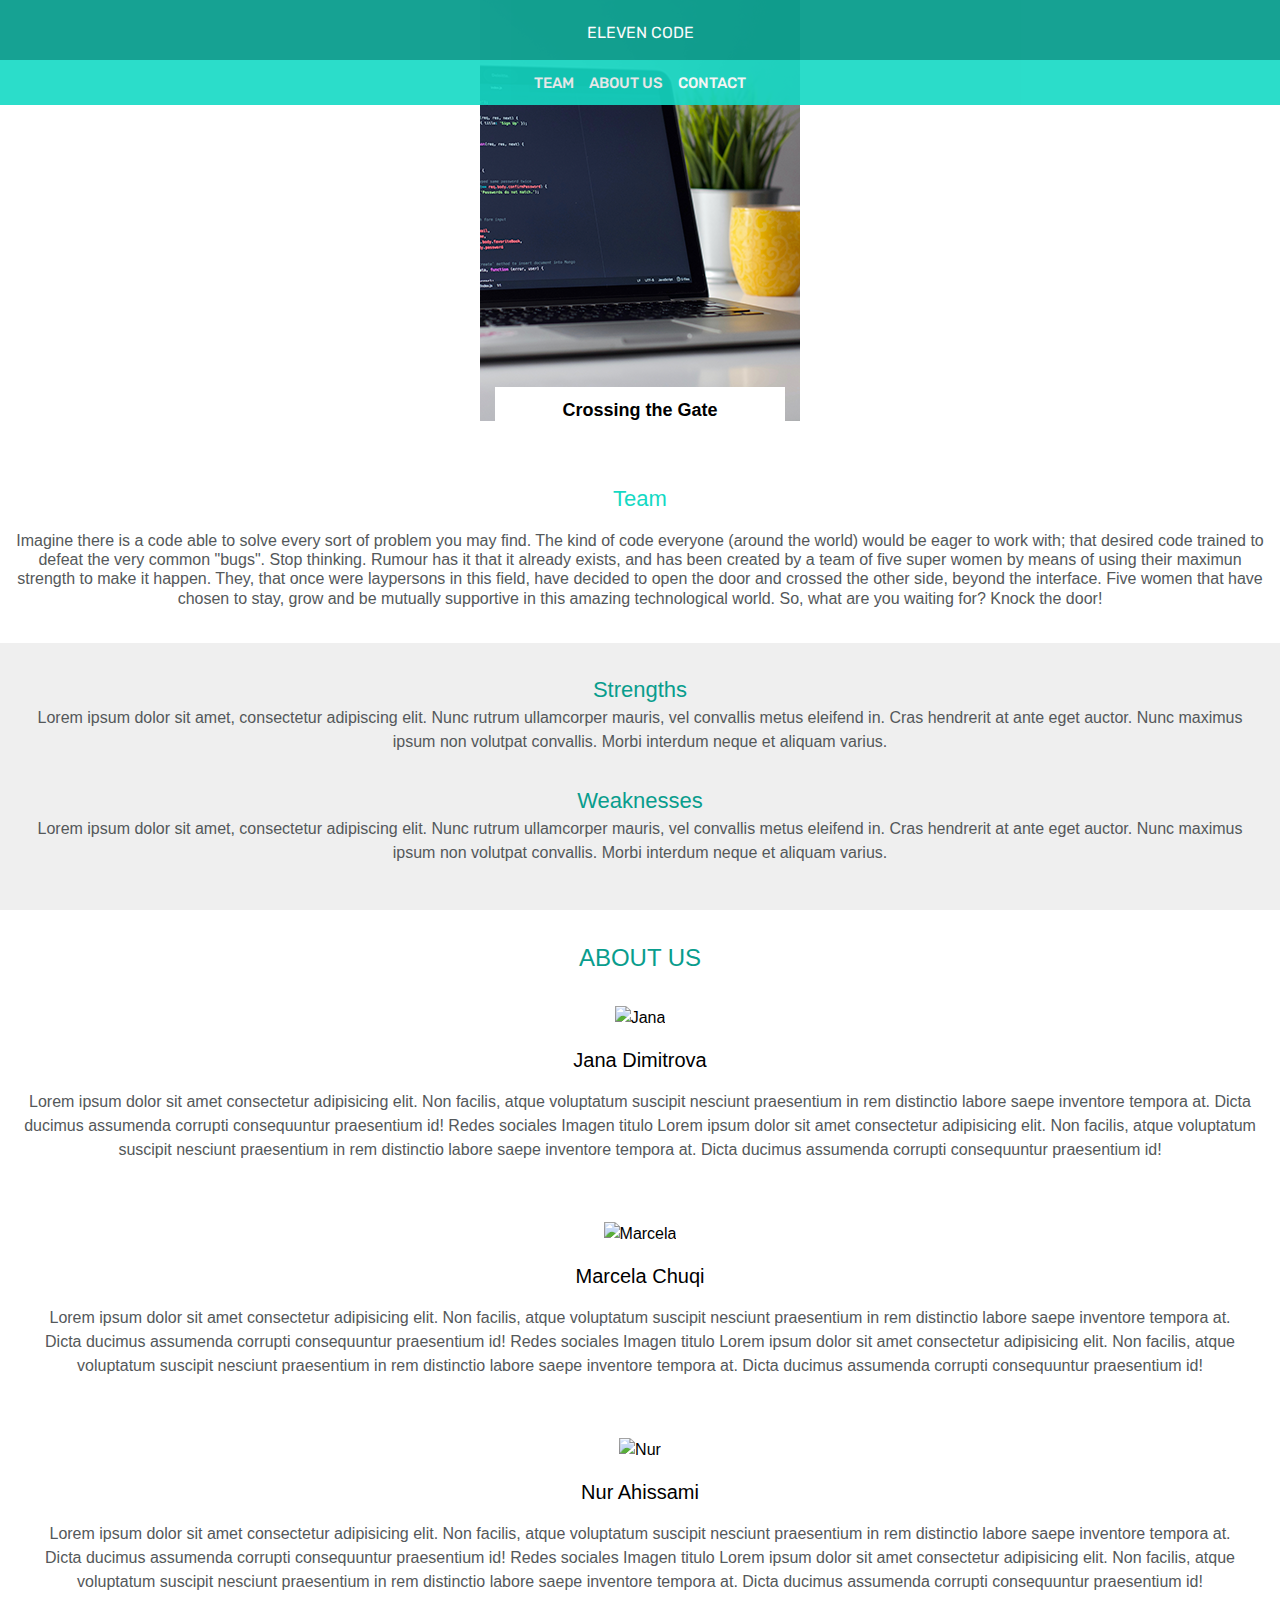
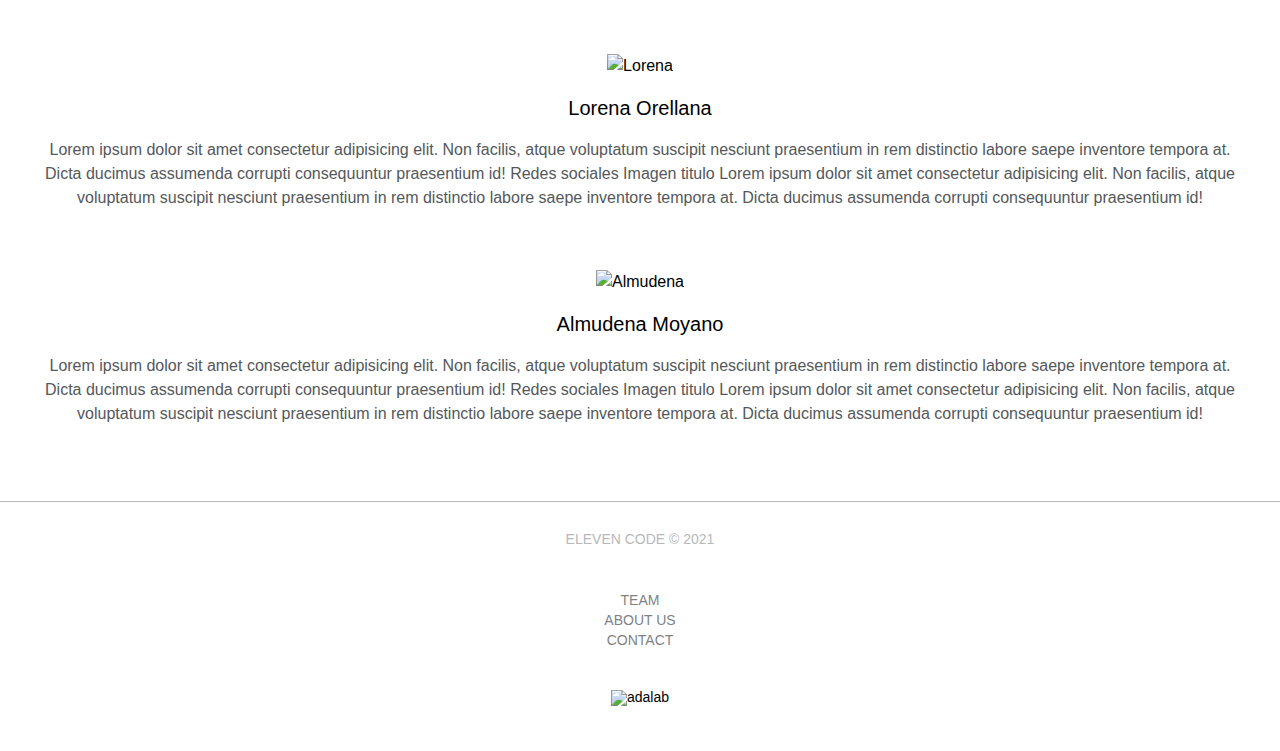
==== index.html @ 966c60de "Changes" ====
<!DOCTYPE html>
<html lang="en">

<head>
    <meta charset="UTF-8" />
    <meta http-equiv="X-UA-Compatible" content="IE=edge" />
    <meta name="viewport" content="width=device-width, initial-scale=1.0" />
    <link rel="stylesheet" href="https://cdnjs.cloudflare.com/ajax/libs/font-awesome/5.15.3/css/all.min.css"
        integrity="sha512-iBBXm8fW90+nuLcSKlbmrPcLa0OT92xO1BIsZ+ywDWZCvqsWgccV3gFoRBv0z+8dLJgyAHIhR35VZc2oM/gI1w=="
        crossorigin="anonymous" />
    <link rel="stylesheet" href="./css/main.css" />
    <link rel="stylesheet" href="./css/reset.css" />
    <link rel="preconnect" href="https://fonts.gstatic.com" />
    <link
        href="https://fonts.googleapis.com/css2?family=Open+Sans:ital,wght@0,400;0,600;1,400;1,600&family=Rubik:ital,wght@0,400;0,600;0,700;1,400;1,700&display=swap"
        rel="stylesheet" />
    <title>Eleven Code</title>
</head>

<body>
    <header>
        <!-- Marcela -->
        <section class="header_all" id=header_all2>
            <div class="header_base">
                <h1 class="team_name">Eleven Code</h1>
            </div>
            <nav class="menu_bar">
                <ul class="menu_list">
                    <li class="equipo">
                        <a class="menu-link" href="#equipo">Team</a>
                    </li>
                    <li class="quienes_somos">
                        <a class="menu-link" href="#quienes-somos">About us</a>
                    </li>
                    <li class="contactos">
                        <a class="menu-link" href="./contact.html">Contact</a>
                    </li>
                </ul>
            </nav>
        </section>
    </header>

    <main>
        <!-- Jana -->
        <div class="image">
            <img class="hero" src="./images/imagen-cabecera-movil.png" />
            <div class="motto-rectangle">
                <div class="motto">
                    <p>Crossing the Gate</p>
                </div>
            </div>
        </div>
        <!-- Lorena -->
        <section class="section1">
            <div id="equipo" class="anchor"></div>
            <div class="team-container" id="equipo">
                <h2 class="team-title">Team</h2>
                <p class="team-description">
                    Imagine there is a code able to solve every sort of problem you
                    may find. The kind of code everyone (around the world) would be
                    eager to work with; that desired code trained to defeat the very
                    common "bugs". Stop thinking. Rumour has it that it already
                    exists, and has been created by a team of five super women by
                    means of using their maximun strength to make it happen. They,
                    that once were laypersons in this field, have decided to open the
                    door and crossed the other side, beyond the interface. Five women
                    that have chosen to stay, grow and be mutually supportive in this
                    amazing technological world. So, what are you waiting for? Knock
                    the door!
                </p>
            </div>
        </section>
        <section class="section2">
            <div class="strengths-container">
                <h2 class="strengths">Strengths</h2>
                <p class="strengths-description">
                    Lorem ipsum dolor sit amet, consectetur adipiscing elit. Nunc
                    rutrum ullamcorper mauris, vel convallis metus eleifend in. Cras
                    hendrerit at ante eget auctor. Nunc maximus ipsum non volutpat
                    convallis. Morbi interdum neque et aliquam varius.
                </p>
            </div>
            <div class="weaknesses-container">
                <h2 class="weaknesses">Weaknesses</h2>
                <p class="weaknesses-description">
                    Lorem ipsum dolor sit amet, consectetur adipiscing elit. Nunc
                    rutrum ullamcorper mauris, vel convallis metus eleifend in. Cras
                    hendrerit at ante eget auctor. Nunc maximus ipsum non volutpat
                    convallis. Morbi interdum neque et aliquam varius.
                </p>
            </div>
        </section>
        <!--Almudena-->
        <section class="item-description">
            <div id="quienes-somos" class="anchor"></div>
            <h2 class="title-description">About us</h2>
            <section class="image-description">
                <span>
                    <img src="//via.placeholder.com/180" alt="Jana" />
                </span>
                <h3 class="name">Jana Dimitrova</h3>
                <p class="text-description">
                    Lorem ipsum dolor sit amet consectetur adipisicing elit. Non
                    facilis, atque voluptatum suscipit nesciunt praesentium in rem
                    distinctio labore saepe inventore tempora at. Dicta ducimus
                    assumenda corrupti consequuntur praesentium id! Redes sociales
                    Imagen titulo Lorem ipsum dolor sit amet consectetur adipisicing
                    elit. Non facilis, atque voluptatum suscipit nesciunt praesentium in
                    rem distinctio labore saepe inventore tempora at. Dicta ducimus
                    assumenda corrupti consequuntur praesentium id!
                </p>
                <div class="social-media">
                    <ul>
                        <li class="item-social">
                            <a class="link" target="_blank" href="Url-Twitter-Jana"><i class="fab fa-twitter"></i></a>
                        </li>
                        <li class="item-social">
                            <a class="link" target="_blank" href="Url-LinkedIn-Jana"><i
                                    class="fab fa-linkedin-in"></i></a>
                        </li>
                        <li class="item-social">
                            <a class="link" target="_blank" href="Url-GitHub-Jana"><i class="fab fa-github-alt"></i></a>
                        </li>
                        <li class="item-social">
                            <a class="link" target="_blank" href="mailto:Direccion-correo-Jana"><i
                                    class="fas fa-envelope"></i></a>
                        </li>
                    </ul>
                </div>
            </section>

            <section class="item-description">
                <span>
                    <img src="//via.placeholder.com/180" alt="Marcela" />
                </span>
                <h3 class="name">Marcela Chuqi</h3>
                <p class="text-description">
                    Lorem ipsum dolor sit amet consectetur adipisicing elit. Non
                    facilis, atque voluptatum suscipit nesciunt praesentium in rem
                    distinctio labore saepe inventore tempora at. Dicta ducimus
                    assumenda corrupti consequuntur praesentium id! Redes sociales
                    Imagen titulo Lorem ipsum dolor sit amet consectetur adipisicing
                    elit. Non facilis, atque voluptatum suscipit nesciunt praesentium in
                    rem distinctio labore saepe inventore tempora at. Dicta ducimus
                    assumenda corrupti consequuntur praesentium id!
                </p>
                <div class="social-media">
                    <ul>
                        <li class="item-social">
                            <a class="link" target="_blank" href="Url-Twitter-Marcela"><i
                                    class="fab fa-twitter"></i></a>
                        </li>
                        <li class="item-social">
                            <a class="link" target="_blank" href="Url-LinkedIn-Marcela"><i
                                    class="fab fa-linkedin-in"></i></a>
                        </li>
                        <li class="item-social">
                            <a class="link" target="_blank" href="Url-GitHub-Marcela"><i
                                    class="fab fa-github-alt"></i></a>
                        </li>
                        <li class="item-social">
                            <a class="link" target="_blank" href="mailto:Direccion-correo-Marcela"><i
                                    class="fas fa-envelope"></i></a>
                        </li>
                    </ul>
                </div>
            </section>

            <section class="item-description">
                <span>
                    <img src="//via.placeholder.com/180" alt="Nur" />
                </span>
                <h3 class="name">Nur Ahissami</h3>
                <p class="text-description">
                    Lorem ipsum dolor sit amet consectetur adipisicing elit. Non
                    facilis, atque voluptatum suscipit nesciunt praesentium in rem
                    distinctio labore saepe inventore tempora at. Dicta ducimus
                    assumenda corrupti consequuntur praesentium id! Redes sociales
                    Imagen titulo Lorem ipsum dolor sit amet consectetur adipisicing
                    elit. Non facilis, atque voluptatum suscipit nesciunt praesentium in
                    rem distinctio labore saepe inventore tempora at. Dicta ducimus
                    assumenda corrupti consequuntur praesentium id!
                </p>
                <div class="social-media">
                    <ul>
                        <li class="item-social">
                            <a class="link" target="_blank" href="Url-Twitter-Nur"><i class="fab fa-twitter"></i></a>
                        </li>
                        <li class="item-social">
                            <a class="link" target="_blank" href="Url-LinkedIn-Nur"><i
                                    class="fab fa-linkedin-in"></i></a>
                        </li>
                        <li class="item-social">
                            <a class="link" target="_blank" href="Url-GitHub-Nur"><i class="fab fa-github-alt"></i></a>
                        </li>
                        <li class="item-social">
                            <a class="link" target="_blank" href="mailto:Direccion-correo-Nur"><i
                                    class="fas fa-envelope"></i></a>
                        </li>
                    </ul>
                </div>
            </section>

            <section class="item-description">
                <span>
                    <img src="//via.placeholder.com/180" alt="Lorena" />
                </span>
                <h3 class="name">Lorena Orellana</h3>
                <p class="text-description">
                    Lorem ipsum dolor sit amet consectetur adipisicing elit. Non
                    facilis, atque voluptatum suscipit nesciunt praesentium in rem
                    distinctio labore saepe inventore tempora at. Dicta ducimus
                    assumenda corrupti consequuntur praesentium id! Redes sociales
                    Imagen titulo Lorem ipsum dolor sit amet consectetur adipisicing
                    elit. Non facilis, atque voluptatum suscipit nesciunt praesentium in
                    rem distinctio labore saepe inventore tempora at. Dicta ducimus
                    assumenda corrupti consequuntur praesentium id!
                </p>
                <div class="social-media">
                    <ul>
                        <li class="item-social">
                            <a class="link" target="_blank" href="Url-Twitter-Lorena"><i class="fab fa-twitter"></i></a>
                        </li>
                        <li class="item-social">
                            <a class="link" target="_blank" href="Url-LinkedIn-Lorena"><i
                                    class="fab fa-linkedin-in"></i></a>
                        </li>
                        <li class="item-social">
                            <a class="link" target="_blank" href="Url-GitHub-Lorena"><i
                                    class="fab fa-github-alt"></i></a>
                        </li>
                        <li class="item-social">
                            <a class="link" target="_blank" href="mailto:Direccion-correo-Lorena"><i
                                    class="fas fa-envelope"></i></a>
                        </li>
                    </ul>
                </div>
            </section>

            <section class="item-description">
                <span>
                    <img src="//via.placeholder.com/180" alt="Almudena" />
                </span>
                <h3 class="name">Almudena Moyano</h3>
                <p class="text-description">
                    Lorem ipsum dolor sit amet consectetur adipisicing elit. Non
                    facilis, atque voluptatum suscipit nesciunt praesentium in rem
                    distinctio labore saepe inventore tempora at. Dicta ducimus
                    assumenda corrupti consequuntur praesentium id! Redes sociales
                    Imagen titulo Lorem ipsum dolor sit amet consectetur adipisicing
                    elit. Non facilis, atque voluptatum suscipit nesciunt praesentium in
                    rem distinctio labore saepe inventore tempora at. Dicta ducimus
                    assumenda corrupti consequuntur praesentium id!
                </p>
                <div class="social-media">
                    <ul>
                        <li class="item-social">
                            <a class="link" target="_blank" href="Url-Twitter-Almudena"><i
                                    class="fab fa-twitter"></i></a>
                        </li>
                        <li class="item-social">
                            <a class="link" target="_blank" href="Url-LinkedIn-Almudena"><i
                                    class="fab fa-linkedin-in"></i></a>
                        </li>
                        <li class="item-social">
                            <a class="link" target="_blank" href="Url-GitHub-Almudena"><i
                                    class="fab fa-github-alt"></i></a>
                        </li>
                        <li class="item-social">
                            <a class="link" target="_blank" href="mailto:Direccion-correo-Almudena"><i
                                    class="fas fa-envelope"></i></a>
                        </li>
                    </ul>
                </div>
            </section>
        </section>
        </section>
        <!--Almudena-->
    </main>
    <footer class="footer">
        <!-- Nur -->
        <div class="name-footer">
            <small>ELEVEN CODE &copy; 2021</small>
        </div>
        <nav class="footer-menu">
            <ul>
                <li>
                    <a class="link-color" href="#equipo">Team</a>
                </li>
                <li>
                    <a class="link-color" href="#quienes-somos">About us</a>
                </li>
                <li><a class="link-color" href="./contact.html" target="_blank">Contact</a></li>
            </ul>
        </nav>
        <div class="image-logo">
            <img class="logo-size" src="./images/logo-adalab.png" alt="adalab" />
        </div>
    </footer>
</body>

</html>
---- css/main.css ----
:root {
  --FontRubik: Rubik;
  --FontOpenSans: "Roboto", sans-serif;
  --FontSize: 16px;
  --Gris: #54585a;
  --Grisclaro: #b8b8b9;
  --Verdeclaro: #14d9c4;
  --Verdeoscuro: #099d8d;
  --WhiteBackground: white;
}
/* css Footer */

.footer {
  height: 250px;
  display: flex;
  flex-direction: column;
  align-items: center;
  justify-content: center;
  border-top: solid #b8b8b9 1px;
  padding-top: 30px;
  padding-bottom: 45px;
  font-size: 14px;
  font-family: var(--FontOpenSans);
  margin-top: 45px;
  text-align: center;
}
.footer-menu {
  width: 114px;
  height: 60px;
  padding-top: 20px;
  text-align: center;
  line-height: 1.43em;
  color: var(--Gris);
  opacity: 0.75;
  text-transform: uppercase;
  margin-bottom: 30px;
  margin-top: 20px;
}
.link-color:link {
  color: var(--Gris);
  text-decoration: none;
}
.link-color:visited {
  color: var(--gris);
  text-decoration: none;
}
.link-color:hover {
  color: var(--Verdeclaro);
  text-decoration: none;
}
.link-color:active {
  color: var(--Verdeoscuro);
  text-decoration: none;
}
.image-logo {
  margin-top: 30px;
}
.logo-size {
  height: 45px;
  width: 115.9px;
}
.name-footer {
  width: 172px;
  height: 20px;
  color: #b8b8b9;
}
/* Hero image and Motto (Jana)*/
.image {
  position: relative; /*with respect to the viewport*/
  width: 320px;
  height: 421px;
  display: block;
  margin: auto;
}
.hero {
  position: absolute; /*with respect to image*/
  width: 320px;
  height: 421px;
}
.motto-rectangle {
  background-color: #ffffff;
  position: absolute; /*with respect to hero*/
  width: 290px;
  height: 80px;
  display: block;
  left: 15px;
  top: 387px;
}
.motto {
  font-family: var(--FontOpenSans);
  font-size: 18px;
  font-style: normal; /*opcional*/
  font-weight: 600; /*Semi-bold text*/
  letter-spacing: normal;
  color: black;
  text-align: center;
  position: absolute; /*with respect to motto-rectangle*/
  width: 260px;
  height: 50px;
  display: block;
  left: 15px;
  top: 14px;
}

/*HEADER */
.header_all {
  width: 100%;
  display: block;
  margin: auto;
  display: flex;
  flex-direction: column;
  justify-content: space-between;
  position: fixed;
  top: 0;
  left: 0;
  width: 100%;
  z-index: 999;
}

.header_base {
  height: 60px;
  padding: 25px;
  opacity: 0.95;
  background-color: #099d8d;
  font-family: Rubik;
  color: #ffffff;
  text-transform: uppercase;
  text-align: center;
  /* width: 160px;
  height: 30px;
  font-size: 16px; */
}

.menu_bar {
  height: 45px;
  display: flex;
  flex-direction: row;
  justify-content: center;
  align-items: center;
  align-content: center;
  list-style: none;
  /* width: 320px;
  height: 45px;  */
  /* margin: 60px 0 0; */
  /* padding: 8px 17px 7px 16px; */
  opacity: 0.9;
  background-color: #14d9c4;
}
.menu_list {
  font-size: 15px;
  font-weight: 500;
  display: flex;
  margin: 0px 20px 0px 20px;
  align-items: center;
  justify-content: space-between;
}
.equipo {
  text-transform: uppercase;
  /* height: 30px; */
  font-family: var(--FontRubik);
  font-stretch: normal;
  font-style: normal;
  line-height: 2;
  color: #ffffff;
}
.quienes_somos {
  text-transform: uppercase;
  /* height: 30px; */
  font-family: var(--FontRubik);
  font-stretch: normal;
  font-style: normal;
  line-height: 2;
  letter-spacing: normal;
  color: #ffffff;
  padding-right: 15px;
  padding-left: 15px;
}
.contactos {
  text-transform: uppercase;
  /* height: 30px; */
  font-family: Rubik;
  font-stretch: normal;
  font-style: normal;
  line-height: 2;
  letter-spacing: normal;
  color: #ffffff;
}
.menu-link:link {
  color: white;
  text-decoration: none;
}
.menu-link:visited {
  color: white;
  text-decoration: none;
}
.menu-link:hover {
  color: var(--Gris);
  text-decoration: none;
}
.menu-link:active {
  color: white;
  text-decoration: none;
}

/*seccion Lorena:equipo, fortalezas y debilidades*/
.section1 {
  position: relative;
}
.section2 {
  background-color: #efefef;
  display: flex;
  flex-direction: column;
  justify-content: space-between;
  align-content: center;
  align-items: center;
}

.team-container {
  font-family: var(--FontOpenSans);
  padding: 35px 15px;
  background-color: #ffffff;
  display: flex;
  flex-direction: column;
  justify-content: space-between;
  align-content: space-between;
  margin-top: 30px;
  line-height: 1.2;
}
.team-title {
  font-family: var(--FontOpenSans);
  font-weight: 500;
  height: 45px;
  text-align: center;
  font-size: 22px;
  color: var(--Verdeclaro);
}
.team-description {
  font-family: var(--FontOpenSans);
  font-size: 16px;
  text-align: center;
  color: var(--Gris);
}

.strengths-container {
  font-family: var(--FontOpenSans);
  padding: 30px 15px 0px;
  display: flex;
  flex-direction: column;
  justify-content: center;
  text-align: center;
  line-height: 1.5;
  color: var(--Gris);
  flex-grow: 1;
}
.strengths {
  font-family: var(--FontOpenSans);
  text-align: center;
  font-size: 22px;
  color: var(--Verdeoscuro);
}
.weaknesses-container {
  margin-top: 30px;
  margin-bottom: 45px;
  font-family: var(--FontOpenSans);
  text-align: center;
  display: flex;
  flex-direction: column;
  justify-content: center;
  line-height: 1.5;
  color: var(--Gris);
  flex-grow: 4;
  padding: 0px 15px 0px;
}
.weaknesses {
  font-family: var(--FontOpenSans);
  text-align: center;
  font-weight: 500;
  font-size: 22px;
  color: var(--Verdeoscuro);
}
.weaknesses-description {
  font-family: var(--FontOpenSans);
  font-size: 16px;
  text-align: center;
  color: var(--Gris);
}

.section1 .section2 {
  max-width: 320px;
}

/* text-align: center;
  color: var(--aqua);
} */

/*hasta aqui la seccion de lorena*/

.container-description {
  width: 100%;
  display: flex;
  flex-direction: column;
  justify-content: space-between;
  align-items: center;
  align-content: center;
}

.item-description {
  display: flex;
  flex-direction: column;
  justify-content: center;
  align-items: center;
  margin: 30px 15px 0px 15px;
  text-align: center;
  font-family: sans-serif; /*REVISAR*/
  font-size: 16px; /*REVISAR*/
  line-height: 1.5;
  position: relative;
}
.anchor {
  position: absolute;
  top: -150px;
}
.title-description {
  text-transform: uppercase;
  font-family: var(--FontTipe); /*REVISAR*/
  font-size: 24px;
  color: var(--Verdeoscuro);
  margin-bottom: 30px;
  font-weight: 500;
}

.name {
  font-family: sans-serif; /*REVISAR*/
  font-size: 20px;
  color: black;
  height: 45px;
  margin-top: 15px;
}

.text-description {
  font-family: sans-serif; /*REVISAR*/
  font-size: 16px; /*REVISAR*/
  color: var(--Gris);
}

.social-media {
  width: 100%;
  height: 30px;
  display: inline-block;
  display: flex;
  justify-content: center;
}

.item-social {
  color: var(--Verdeoscuro);
  float: left;
  margin: 10px;
  font-size: 16px; /*REVISAR*/
}
.link:link {
  color: var(--Verdeoscuro);
  text-decoration: none;
}
.link:visited {
  color: var(--Verdeoscuro);
  text-decoration: none;
}
.link:hover {
  color: var(--Gris);
  text-decoration: none;
}
.link:active {
  color: var(--Verdeclaro);
  text-decoration: none;
}
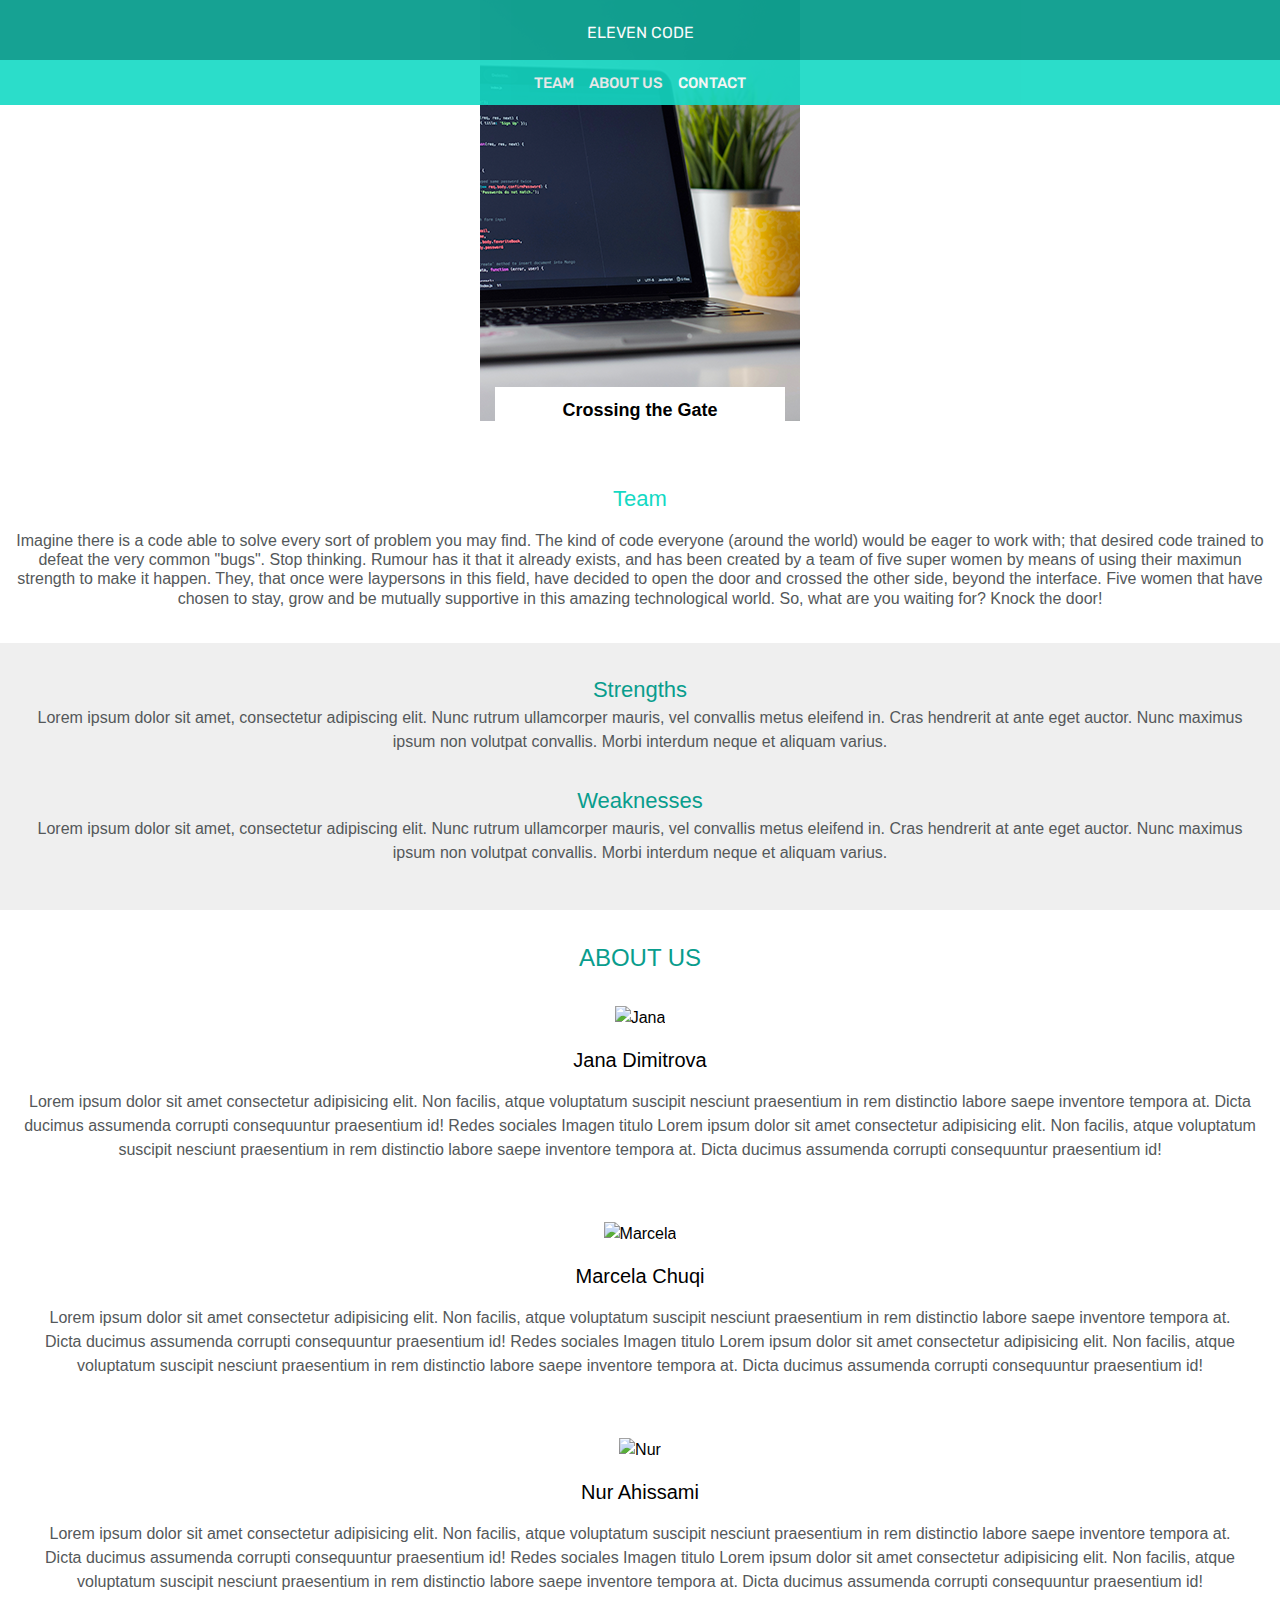
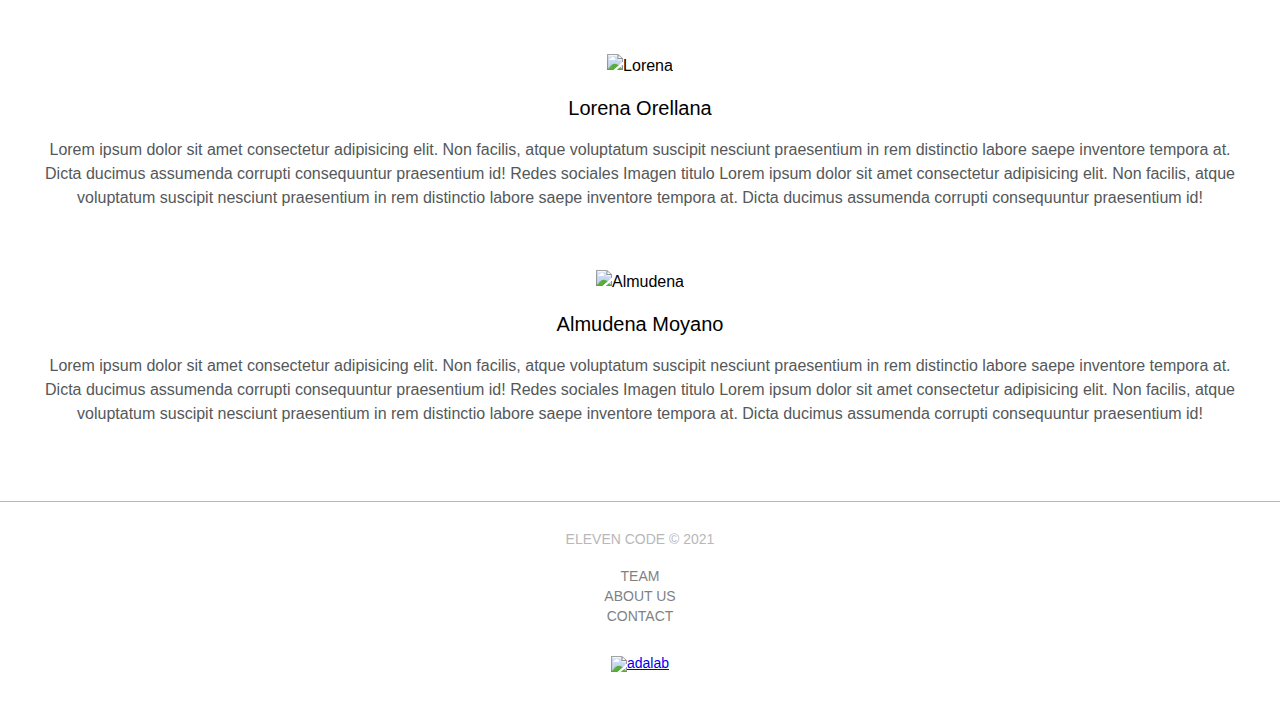
==== commit 38f01369: "Changes footer flex for grid" ====
--- a/index.html
+++ b/index.html
@@ -294,7 +294,7 @@
             </ul>
         </nav>
         <div class="image-logo">
-            <img class="logo-size" src="./images/logo-adalab.png" alt="adalab" />
+            <a href="./index.html"><img class="logo-size" src="./images/logo-adalab.png" alt="adalab" /></a>
         </div>
     </footer>
 </body>
--- a/css/main.css
+++ b/css/main.css
@@ -9,32 +9,29 @@
   --WhiteBackground: white;
 }
 /* css Footer */
-
+@media (min-width: 768px) {
+  .footer {
+  }
+}
 .footer {
-  height: 250px;
-  display: flex;
-  flex-direction: column;
-  align-items: center;
-  justify-content: center;
+  display: grid;
+  grid-template-columns: 1fr;
+  grid-template-rows: auto auto auto;
   border-top: solid #b8b8b9 1px;
   padding-top: 30px;
   padding-bottom: 45px;
   font-size: 14px;
   font-family: var(--FontOpenSans);
   margin-top: 45px;
-  text-align: center;
 }
 .footer-menu {
-  width: 114px;
-  height: 60px;
-  padding-top: 20px;
+  grid-column: span 1;
+  justify-self: center;
   text-align: center;
   line-height: 1.43em;
   color: var(--Gris);
   opacity: 0.75;
   text-transform: uppercase;
-  margin-bottom: 30px;
-  margin-top: 20px;
 }
 .link-color:link {
   color: var(--Gris);
@@ -53,16 +50,19 @@
   text-decoration: none;
 }
 .image-logo {
-  margin-top: 30px;
+  grid-column: span 1;
+  justify-self: center;
+  padding-top: 30px;
 }
 .logo-size {
   height: 45px;
   width: 115.9px;
 }
 .name-footer {
-  width: 172px;
-  height: 20px;
+  grid-column: span 1;
+  justify-self: center;
   color: #b8b8b9;
+  padding-bottom: 20px;
 }
 /* Hero image and Motto (Jana)*/
 .image {
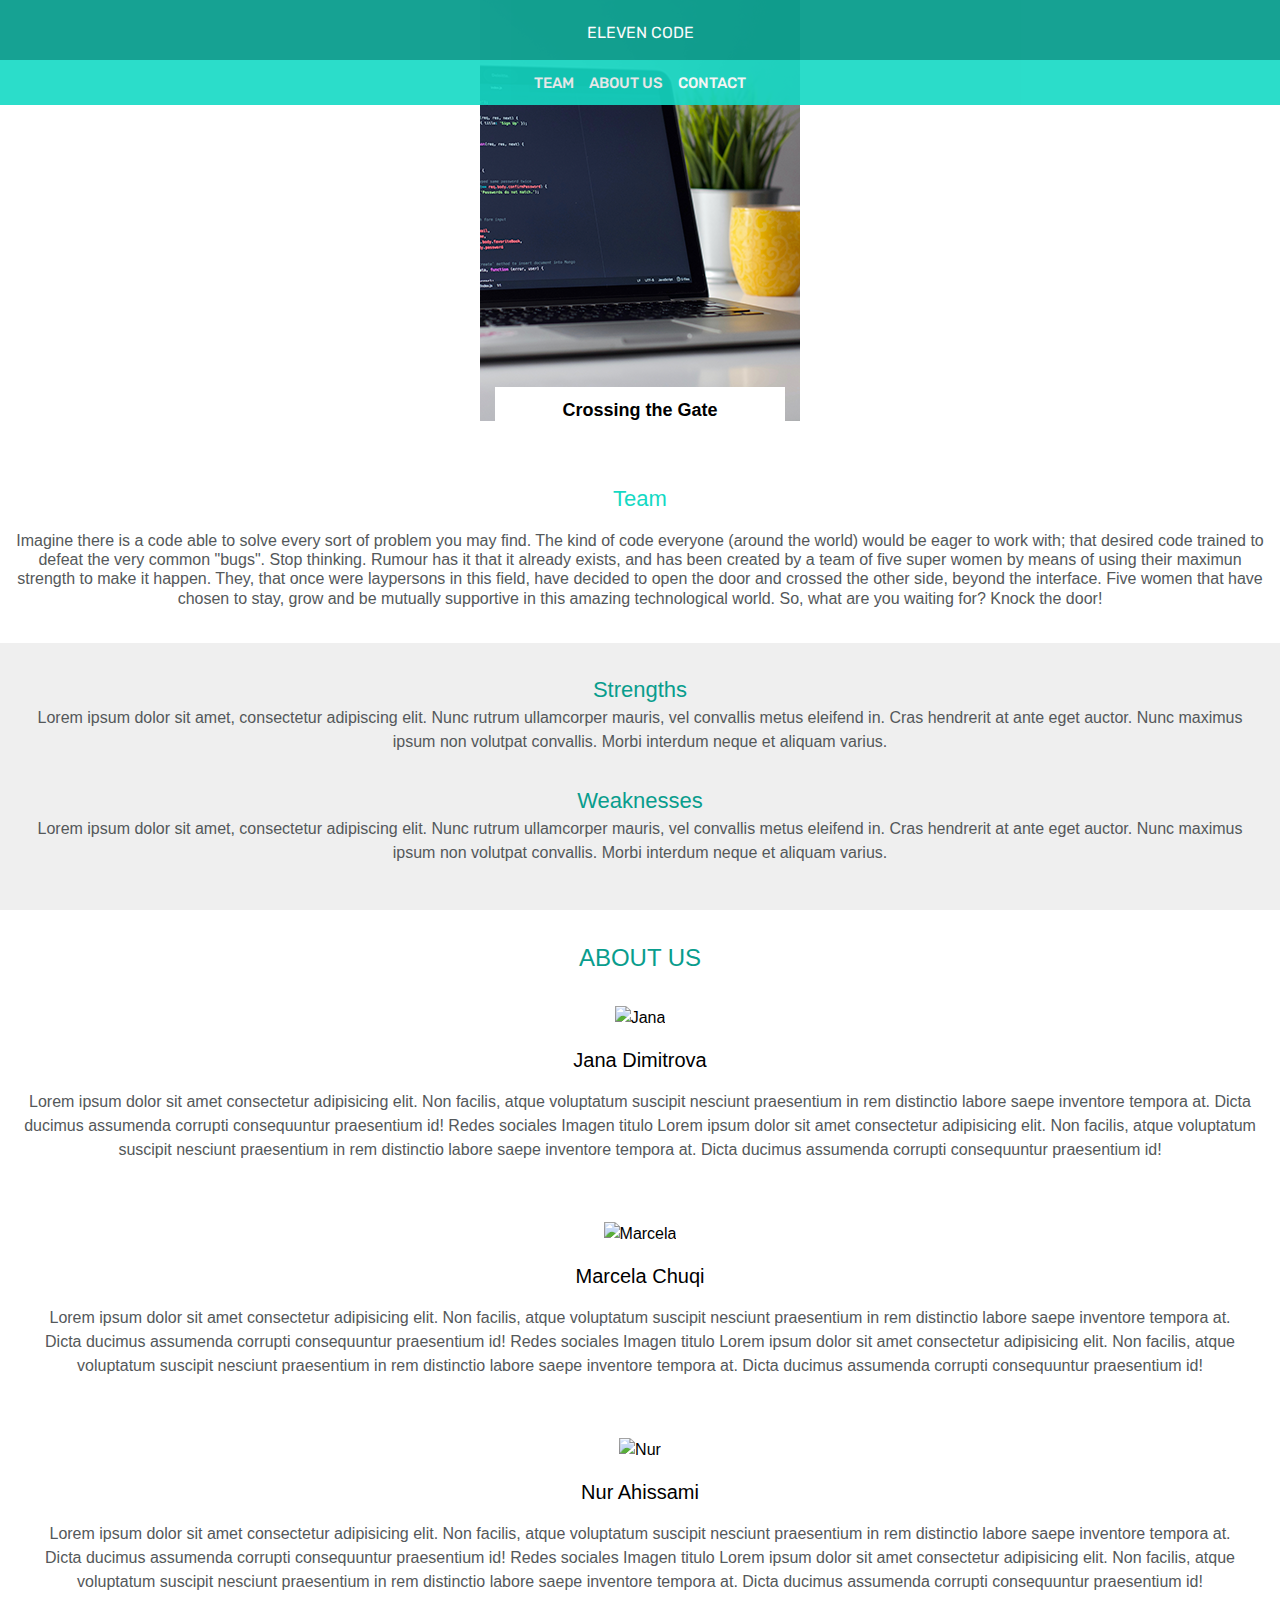
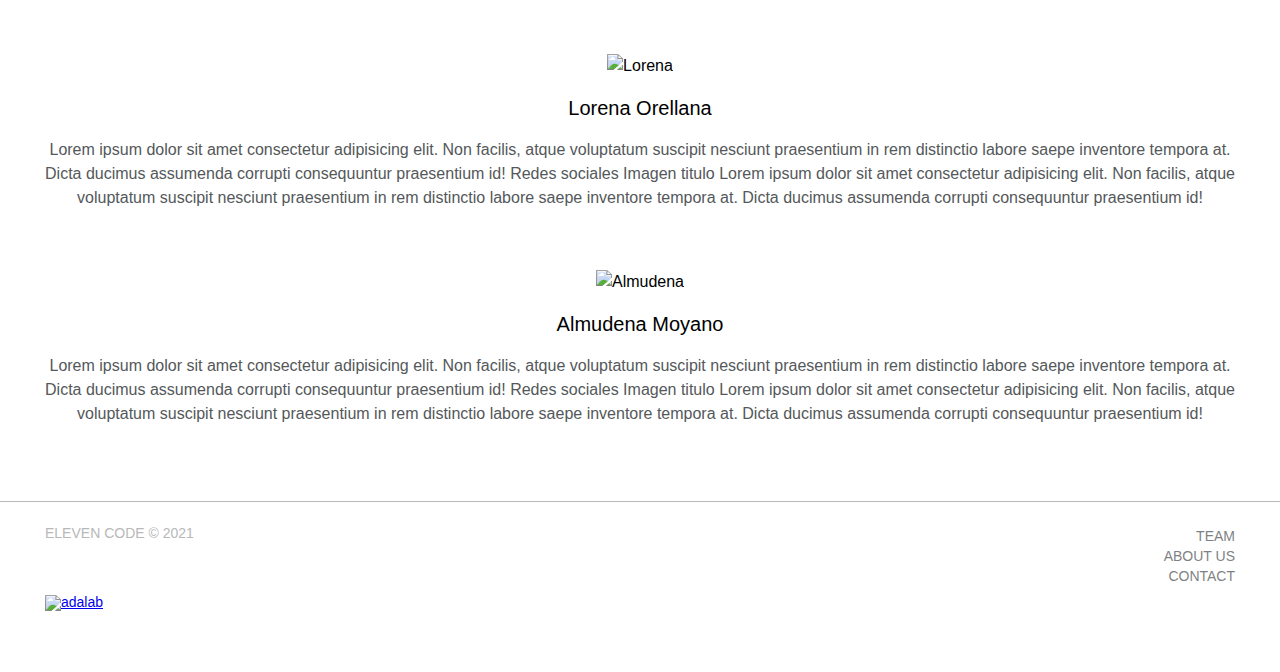
==== commit 39ebfb8e: "Add new part of footer" ====
--- a/index.html
+++ b/index.html
@@ -283,14 +283,14 @@
             <small>ELEVEN CODE &copy; 2021</small>
         </div>
         <nav class="footer-menu">
-            <ul>
-                <li>
+            <ul class="footer-menu-1">
+                <li class="madre-link">
                     <a class="link-color" href="#equipo">Team</a>
                 </li>
-                <li>
+                <li class="madre-link">
                     <a class="link-color" href="#quienes-somos">About us</a>
                 </li>
-                <li><a class="link-color" href="./contact.html" target="_blank">Contact</a></li>
+                <li class="madre-link"><a class="link-color" href="./contact.html" target="_blank">Contact</a></li>
             </ul>
         </nav>
         <div class="image-logo">
--- a/css/main.css
+++ b/css/main.css
@@ -9,10 +9,7 @@
   --WhiteBackground: white;
 }
 /* css Footer */
-@media (min-width: 768px) {
-  .footer {
-  }
-}
+
 .footer {
   display: grid;
   grid-template-columns: 1fr;
@@ -55,7 +52,6 @@
   padding-top: 30px;
 }
 .logo-size {
-  height: 45px;
   width: 115.9px;
 }
 .name-footer {
@@ -64,6 +60,39 @@
   color: #b8b8b9;
   padding-bottom: 20px;
 }
+
+@media (min-width: 768px) {
+  .footer {
+    display: grid;
+    grid-template-columns: 1fr 1fr;
+    grid-template-rows: auto auto;
+    padding: 24px 45px 56px 45px;
+  }
+  .footer-menu {
+    grid-column: 2 / 3;
+    grid-row: 1/3;
+    width: 100%;
+    text-align: right;
+    height: 90px;
+  }
+  .footer-menu-1 {
+    display: flex;
+    flex-direction: column;
+  }
+  .name-footer {
+    grid-column: 1/2;
+    grid-row: 1/2;
+    width: 100%;
+  }
+  .madre-link {
+  }
+  .image-logo {
+    grid-column: 1 /2;
+    grid-row: 2/3;
+    width: 100%;
+  }
+}
+
 /* Hero image and Motto (Jana)*/
 .image {
   position: relative; /*with respect to the viewport*/
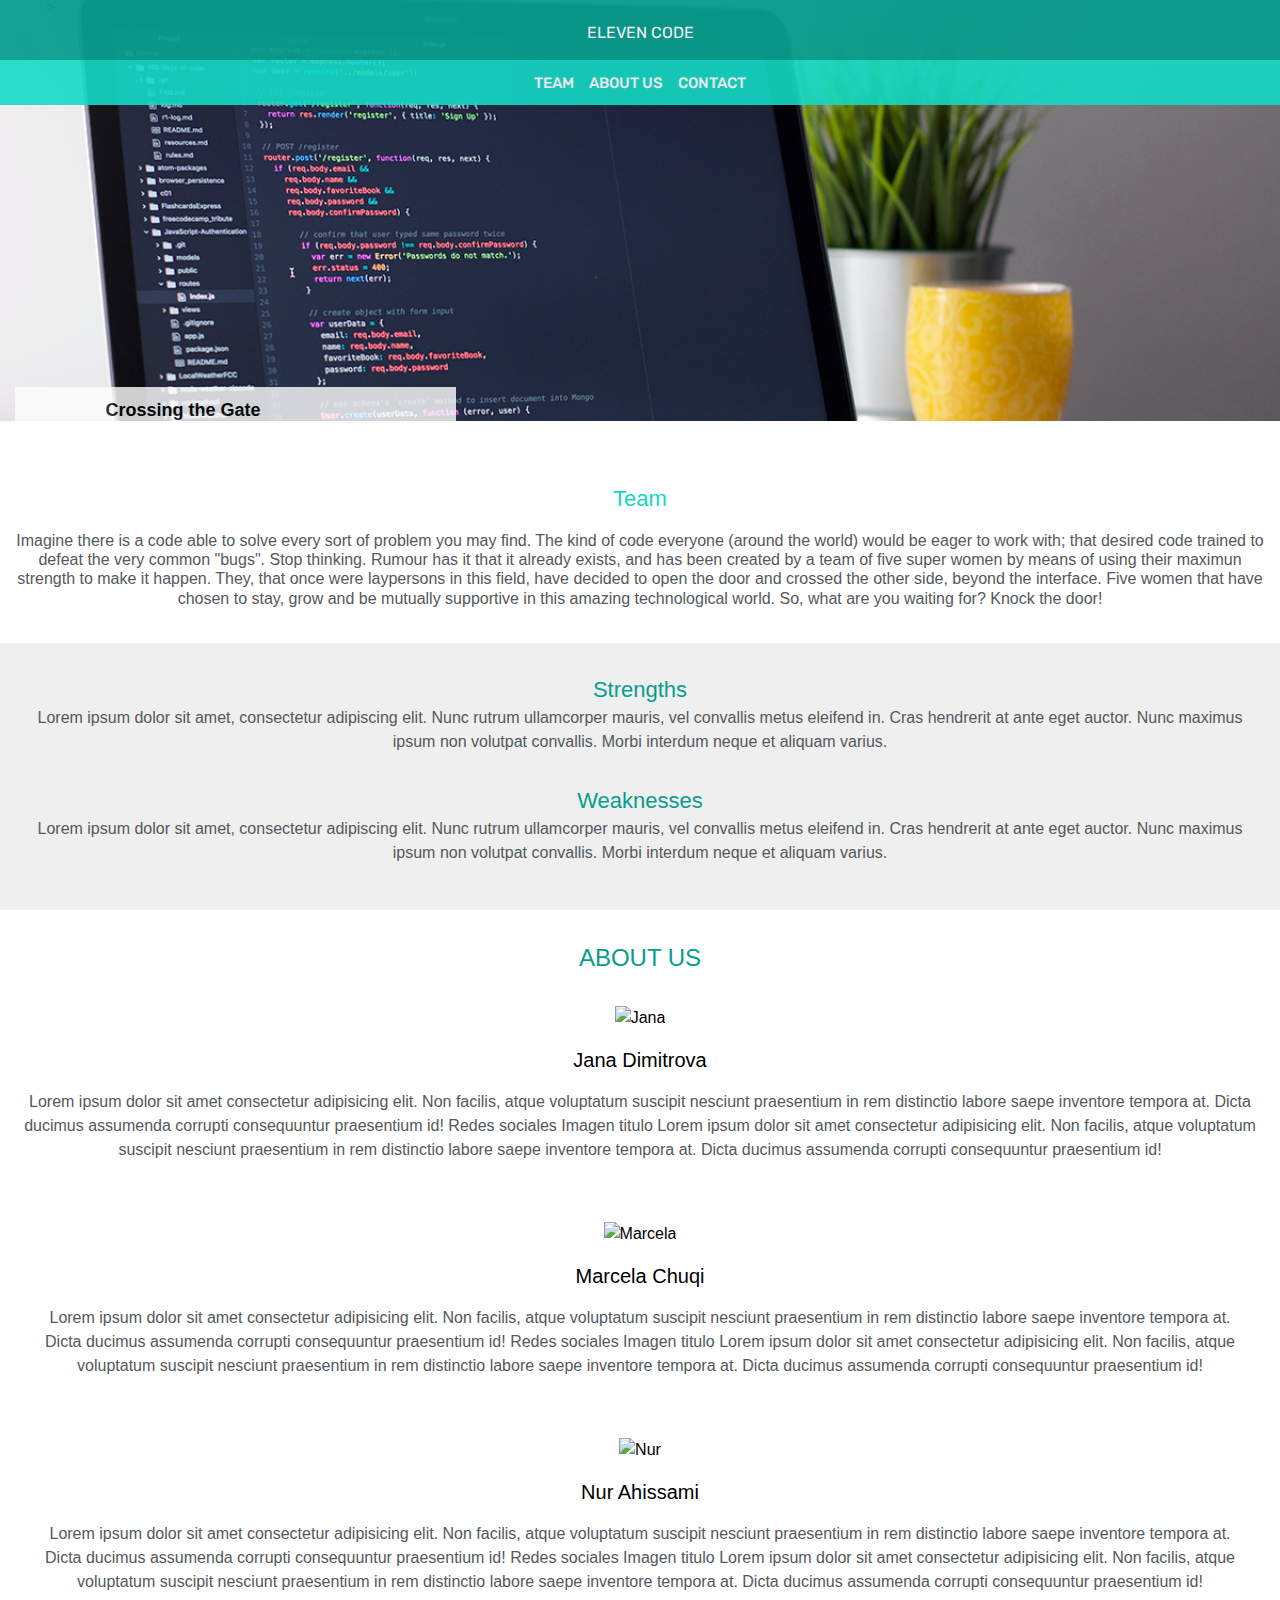
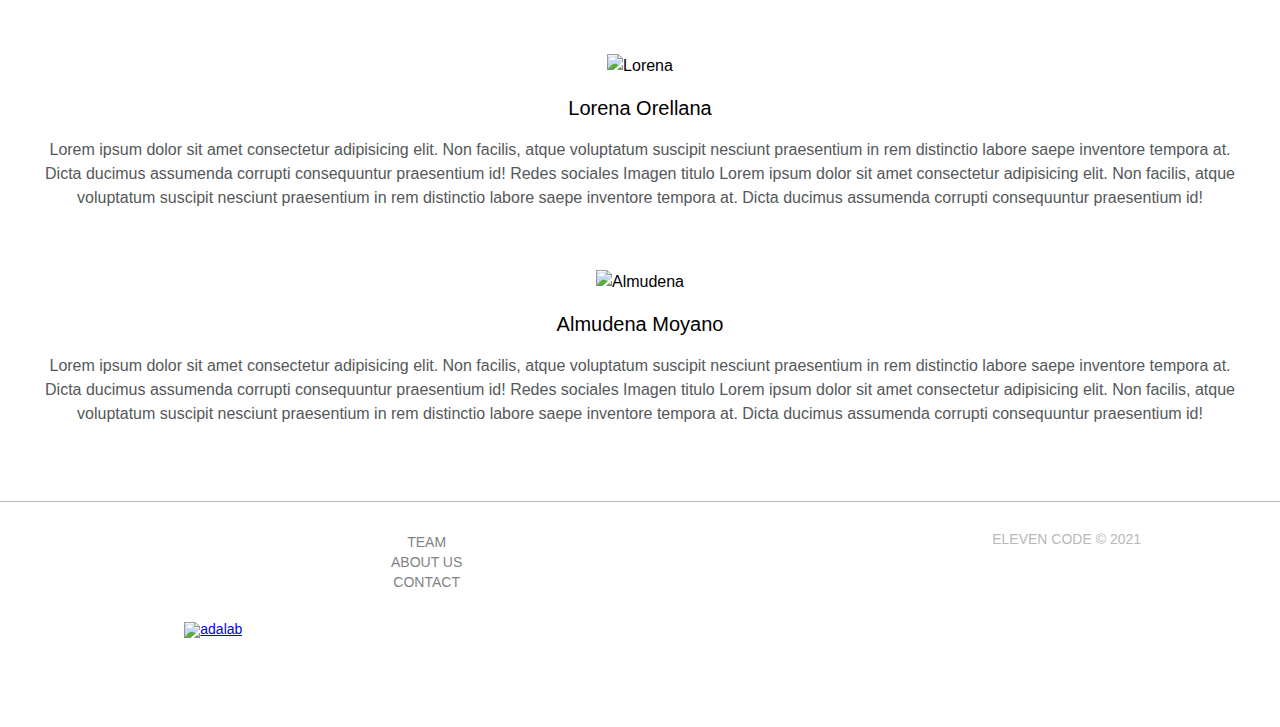
==== commit e96b5601: "Add tablet mediaquery for hero" ====
--- a/index.html
+++ b/index.html
@@ -42,14 +42,15 @@
 
     <main>
         <!-- Jana -->
-        <div class="image">
-            <img class="hero" src="./images/imagen-cabecera-movil.png" />
-            <div class="motto-rectangle">
-                <div class="motto">
-                    <p>Crossing the Gate</p>
-                </div>
-            </div>
-        </div>
+        <section class="image">
+            <div class="hero">
+                <div class="motto-rectangle">
+                    <div class="motto">
+                        <p>Crossing the Gate</p>
+                    </div>
+                </div>>    
+            </div>
+        </section>
         <!-- Lorena -->
         <section class="section1">
             <div id="equipo" class="anchor"></div>
@@ -283,14 +284,14 @@
             <small>ELEVEN CODE &copy; 2021</small>
         </div>
         <nav class="footer-menu">
-            <ul class="footer-menu-1">
-                <li class="madre-link">
+            <ul>
+                <li>
                     <a class="link-color" href="#equipo">Team</a>
                 </li>
-                <li class="madre-link">
+                <li>
                     <a class="link-color" href="#quienes-somos">About us</a>
                 </li>
-                <li class="madre-link"><a class="link-color" href="./contact.html" target="_blank">Contact</a></li>
+                <li><a class="link-color" href="./contact.html" target="_blank">Contact</a></li>
             </ul>
         </nav>
         <div class="image-logo">
--- a/css/main.css
+++ b/css/main.css
@@ -21,6 +21,13 @@
   font-family: var(--FontOpenSans);
   margin-top: 45px;
 }
+@media (min-width: 768px) {
+  .footer {
+    display: grid;
+    grid-template-columns: 1fr 1fr 1fr;
+    grid-template-rows: 1fr 1fr 0.5fr;
+  }
+}
 .footer-menu {
   grid-column: span 1;
   justify-self: center;
@@ -29,6 +36,11 @@
   color: var(--Gris);
   opacity: 0.75;
   text-transform: uppercase;
+}
+@media (min-width: 768px) {
+  .footer-menu {
+    grid-column: span 2;
+  }
 }
 .link-color:link {
   color: var(--Gris);
@@ -52,6 +64,7 @@
   padding-top: 30px;
 }
 .logo-size {
+  height: 45px;
   width: 115.9px;
 }
 .name-footer {
@@ -60,52 +73,28 @@
   color: #b8b8b9;
   padding-bottom: 20px;
 }
-
 @media (min-width: 768px) {
-  .footer {
-    display: grid;
-    grid-template-columns: 1fr 1fr;
-    grid-template-rows: auto auto;
-    padding: 24px 45px 56px 45px;
-  }
-  .footer-menu {
-    grid-column: 2 / 3;
-    grid-row: 1/3;
-    width: 100%;
-    text-align: right;
-    height: 90px;
-  }
-  .footer-menu-1 {
-    display: flex;
-    flex-direction: column;
-  }
   .name-footer {
-    grid-column: 1/2;
-    grid-row: 1/2;
-    width: 100%;
-  }
-  .madre-link {
-  }
-  .image-logo {
-    grid-column: 1 /2;
-    grid-row: 2/3;
-    width: 100%;
-  }
-}
-
+    grid-column: 3 / 4;
+    grid-row-start: 1;
+    grid-row-end: 3;
+  }
+}
 /* Hero image and Motto (Jana)*/
 .image {
+  background-image: url("../images/imagen-cabecera-movil.png");
+  background-size: contain;
   position: relative; /*with respect to the viewport*/
+  display: block;
   width: 320px;
   height: 421px;
-  display: block;
-  margin: auto;
-}
-.hero {
-  position: absolute; /*with respect to image*/
+  margin: auto; /*changed for 2nd sprint from auto*/
+}
+/* .hero {
+  position: absolute; /*with respect to image
   width: 320px;
   height: 421px;
-}
+} */
 .motto-rectangle {
   background-color: #ffffff;
   position: absolute; /*with respect to hero*/
@@ -114,6 +103,7 @@
   display: block;
   left: 15px;
   top: 387px;
+  margin: 0;
 }
 .motto {
   font-family: var(--FontOpenSans);
@@ -129,6 +119,28 @@
   display: block;
   left: 15px;
   top: 14px;
+}
+/*Jana mediaquery tablet*/
+@media (min-width: 768px) {
+  .image {
+    width: 100vw;
+    background-image: url("../images/imagen-cabecera.png");
+    background-size: cover;
+    background-repeat: no-repeat;
+  }
+  .motto-rectangle {
+    width: 441px;
+    height: 80px;
+    opacity: 0.8;
+    margin: 0;
+    padding-left: 46px;
+  }
+  .motto {
+    padding-left: 46px;
+  }
+  .hero {
+    padding-left: 46px;
+  }
 }
 
 /*HEADER */
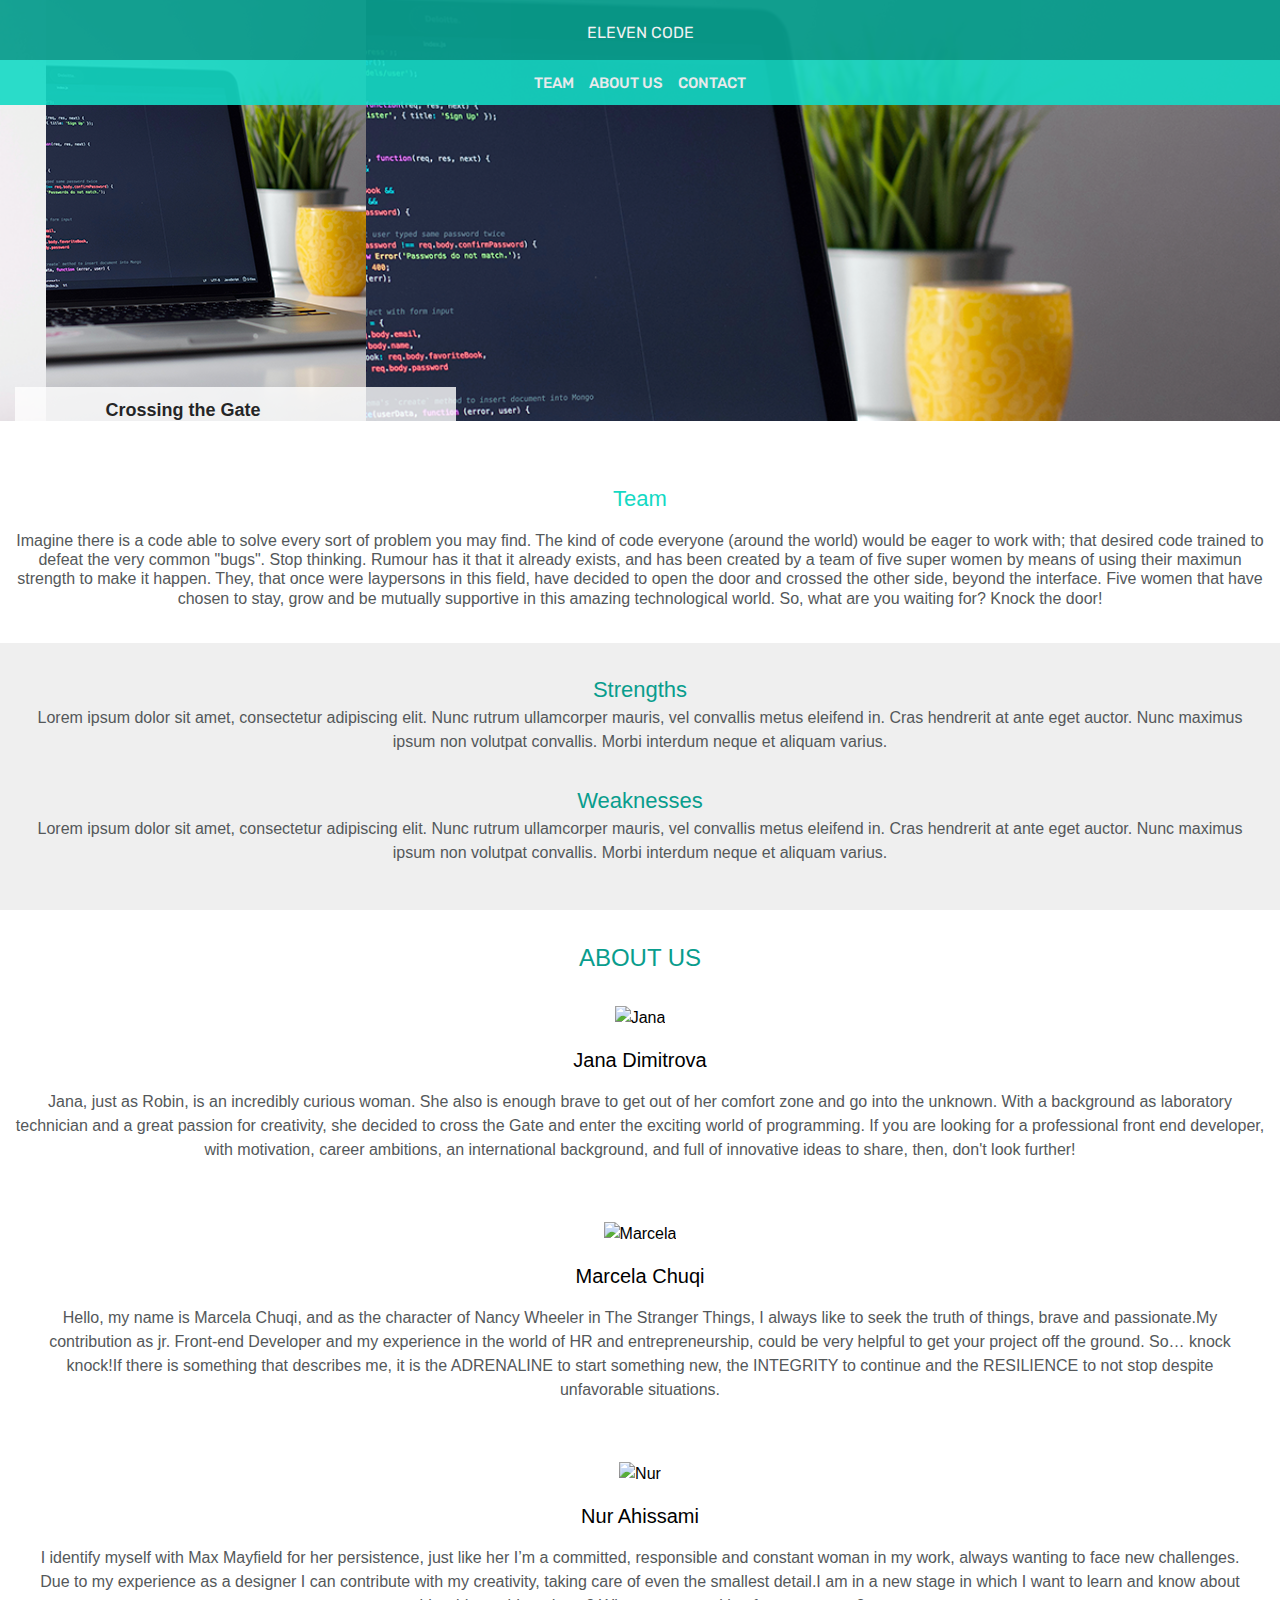
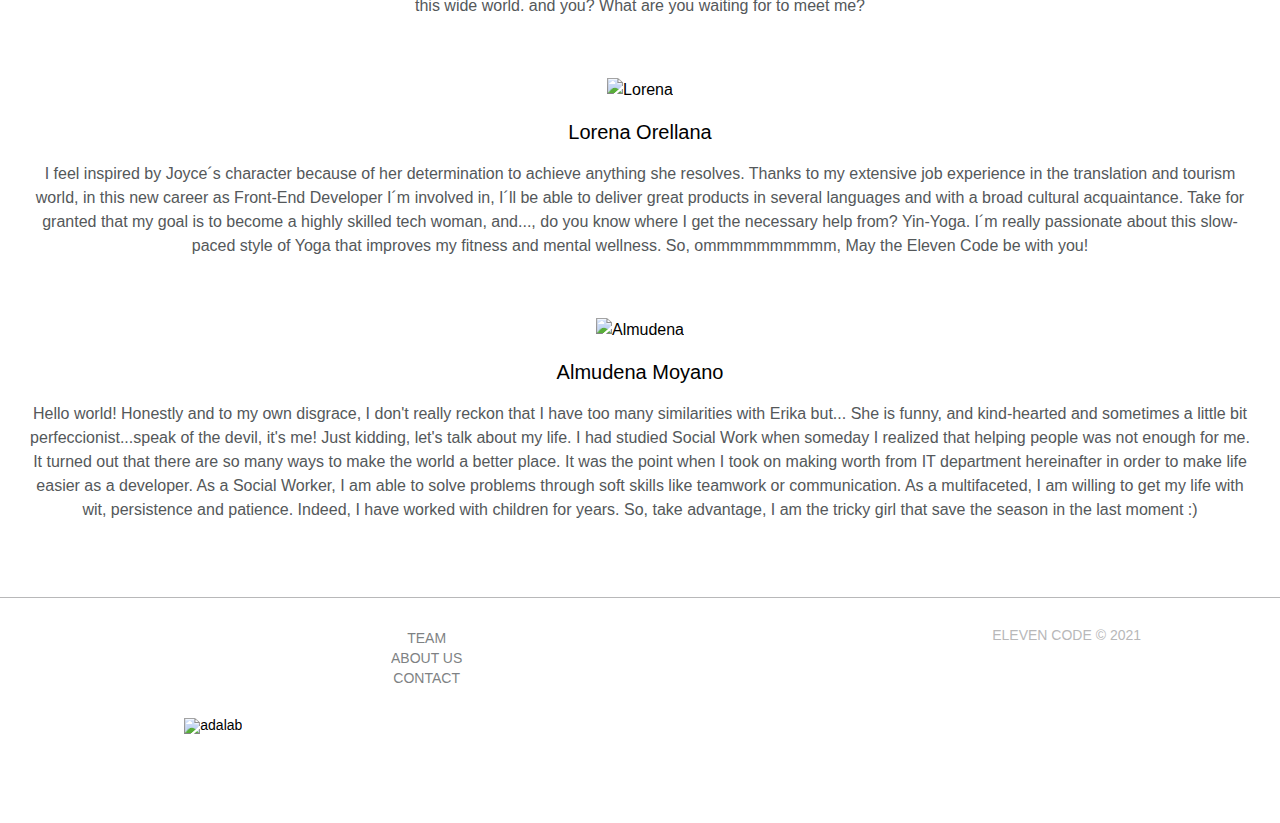
==== commit 242763fb: "Delete icon Twitter" ====
--- a/index.html
+++ b/index.html
@@ -1,303 +1,343 @@
 <!DOCTYPE html>
 <html lang="en">
-
-<head>
+  <head>
     <meta charset="UTF-8" />
     <meta http-equiv="X-UA-Compatible" content="IE=edge" />
     <meta name="viewport" content="width=device-width, initial-scale=1.0" />
-    <link rel="stylesheet" href="https://cdnjs.cloudflare.com/ajax/libs/font-awesome/5.15.3/css/all.min.css"
-        integrity="sha512-iBBXm8fW90+nuLcSKlbmrPcLa0OT92xO1BIsZ+ywDWZCvqsWgccV3gFoRBv0z+8dLJgyAHIhR35VZc2oM/gI1w=="
-        crossorigin="anonymous" />
+    <link
+      rel="stylesheet"
+      href="https://cdnjs.cloudflare.com/ajax/libs/font-awesome/5.15.3/css/all.min.css"
+      integrity="sha512-iBBXm8fW90+nuLcSKlbmrPcLa0OT92xO1BIsZ+ywDWZCvqsWgccV3gFoRBv0z+8dLJgyAHIhR35VZc2oM/gI1w=="
+      crossorigin="anonymous"
+    />
     <link rel="stylesheet" href="./css/main.css" />
     <link rel="stylesheet" href="./css/reset.css" />
     <link rel="preconnect" href="https://fonts.gstatic.com" />
     <link
-        href="https://fonts.googleapis.com/css2?family=Open+Sans:ital,wght@0,400;0,600;1,400;1,600&family=Rubik:ital,wght@0,400;0,600;0,700;1,400;1,700&display=swap"
-        rel="stylesheet" />
+      href="https://fonts.googleapis.com/css2?family=Open+Sans:ital,wght@0,400;0,600;1,400;1,600&family=Rubik:ital,wght@0,400;0,600;0,700;1,400;1,700&display=swap"
+      rel="stylesheet"
+    />
     <title>Eleven Code</title>
-</head>
-
-<body>
+  </head>
+
+  <body>
     <header>
-        <!-- Marcela -->
-        <section class="header_all" id=header_all2>
-            <div class="header_base">
-                <h1 class="team_name">Eleven Code</h1>
-            </div>
-            <nav class="menu_bar">
-                <ul class="menu_list">
-                    <li class="equipo">
-                        <a class="menu-link" href="#equipo">Team</a>
-                    </li>
-                    <li class="quienes_somos">
-                        <a class="menu-link" href="#quienes-somos">About us</a>
-                    </li>
-                    <li class="contactos">
-                        <a class="menu-link" href="./contact.html">Contact</a>
-                    </li>
-                </ul>
-            </nav>
-        </section>
+      <!-- Marcela -->
+      <section class="header_all" id="header_all2">
+        <div class="header_base">
+          <h1 class="team_name">Eleven Code</h1>
+        </div>
+        <nav class="menu_bar">
+          <ul class="menu_list">
+            <li class="equipo">
+              <a class="menu-link" href="#equipo">Team</a>
+            </li>
+            <li class="quienes_somos">
+              <a class="menu-link" href="#quienes-somos">About us</a>
+            </li>
+            <li class="contactos">
+              <a class="menu-link" href="./contact.html">Contact</a>
+            </li>
+          </ul>
+        </nav>
+      </section>
     </header>
 
     <main>
-        <!-- Jana -->
-        <section class="image">
-            <div class="hero">
-                <div class="motto-rectangle">
-                    <div class="motto">
-                        <p>Crossing the Gate</p>
-                    </div>
-                </div>>    
-            </div>
-        </section>
-        <!-- Lorena -->
-        <section class="section1">
-            <div id="equipo" class="anchor"></div>
-            <div class="team-container" id="equipo">
-                <h2 class="team-title">Team</h2>
-                <p class="team-description">
-                    Imagine there is a code able to solve every sort of problem you
-                    may find. The kind of code everyone (around the world) would be
-                    eager to work with; that desired code trained to defeat the very
-                    common "bugs". Stop thinking. Rumour has it that it already
-                    exists, and has been created by a team of five super women by
-                    means of using their maximun strength to make it happen. They,
-                    that once were laypersons in this field, have decided to open the
-                    door and crossed the other side, beyond the interface. Five women
-                    that have chosen to stay, grow and be mutually supportive in this
-                    amazing technological world. So, what are you waiting for? Knock
-                    the door!
-                </p>
-            </div>
-        </section>
-        <section class="section2">
-            <div class="strengths-container">
-                <h2 class="strengths">Strengths</h2>
-                <p class="strengths-description">
-                    Lorem ipsum dolor sit amet, consectetur adipiscing elit. Nunc
-                    rutrum ullamcorper mauris, vel convallis metus eleifend in. Cras
-                    hendrerit at ante eget auctor. Nunc maximus ipsum non volutpat
-                    convallis. Morbi interdum neque et aliquam varius.
-                </p>
-            </div>
-            <div class="weaknesses-container">
-                <h2 class="weaknesses">Weaknesses</h2>
-                <p class="weaknesses-description">
-                    Lorem ipsum dolor sit amet, consectetur adipiscing elit. Nunc
-                    rutrum ullamcorper mauris, vel convallis metus eleifend in. Cras
-                    hendrerit at ante eget auctor. Nunc maximus ipsum non volutpat
-                    convallis. Morbi interdum neque et aliquam varius.
-                </p>
-            </div>
-        </section>
-        <!--Almudena-->
+      <!-- Jana -->
+      <div class="image">
+        <img class="hero" src="./images/imagen-cabecera-movil.png" />
+        <div class="motto-rectangle">
+          <div class="motto">
+            <p>Crossing the Gate</p>
+          </div>
+        </div>
+      </div>
+      <!-- Lorena -->
+      <section class="section1">
+        <div id="equipo" class="anchor"></div>
+        <div class="team-container" id="equipo">
+          <h2 class="team-title">Team</h2>
+          <p class="team-description">
+            Imagine there is a code able to solve every sort of problem you may
+            find. The kind of code everyone (around the world) would be eager to
+            work with; that desired code trained to defeat the very common
+            "bugs". Stop thinking. Rumour has it that it already exists, and has
+            been created by a team of five super women by means of using their
+            maximun strength to make it happen. They, that once were laypersons
+            in this field, have decided to open the door and crossed the other
+            side, beyond the interface. Five women that have chosen to stay,
+            grow and be mutually supportive in this amazing technological world.
+            So, what are you waiting for? Knock the door!
+          </p>
+        </div>
+      </section>
+      <section class="section2">
+        <div class="strengths-container">
+          <h2 class="strengths">Strengths</h2>
+          <p class="strengths-description">
+            Lorem ipsum dolor sit amet, consectetur adipiscing elit. Nunc rutrum
+            ullamcorper mauris, vel convallis metus eleifend in. Cras hendrerit
+            at ante eget auctor. Nunc maximus ipsum non volutpat convallis.
+            Morbi interdum neque et aliquam varius.
+          </p>
+        </div>
+        <div class="weaknesses-container">
+          <h2 class="weaknesses">Weaknesses</h2>
+          <p class="weaknesses-description">
+            Lorem ipsum dolor sit amet, consectetur adipiscing elit. Nunc rutrum
+            ullamcorper mauris, vel convallis metus eleifend in. Cras hendrerit
+            at ante eget auctor. Nunc maximus ipsum non volutpat convallis.
+            Morbi interdum neque et aliquam varius.
+          </p>
+        </div>
+      </section>
+      <!--Almudena-->
+      <section class="item-description">
+        <div id="quienes-somos" class="anchor"></div>
+        <h2 class="title-description">About us</h2>
+        <section class="image-description">
+          <span>
+            <img src="//via.placeholder.com/180" alt="Jana" />
+          </span>
+          <h3 class="name">Jana Dimitrova</h3>
+          <p class="text-description">
+            Jana, just as Robin, is an incredibly curious woman. She also is
+            enough brave to get out of her comfort zone and go into the unknown.
+            With a background as laboratory technician and a great passion for
+            creativity, she decided to cross the Gate and enter the exciting
+            world of programming. If you are looking for a professional front
+            end developer, with motivation, career ambitions, an international
+            background, and full of innovative ideas to share, then, don't look
+            further!
+          </p>
+          <div class="social-media">
+            <ul>
+              <li class="item-social">
+                <a class="link" target="_blank" href="Url-LinkedIn-Jana"
+                  ><i class="fab fa-linkedin-in"></i
+                ></a>
+              </li>
+              <li class="item-social">
+                <a
+                  class="link"
+                  target="_blank"
+                  href="https://github.com/JanaDTitarchuk"
+                  ><i class="fab fa-github-alt"></i
+                ></a>
+              </li>
+              <li class="item-social">
+                <a
+                  class="link"
+                  target="_blank"
+                  href="mailto:jana.d.titarchuk@gmail.com"
+                  ><i class="fas fa-envelope"></i
+                ></a>
+              </li>
+            </ul>
+          </div>
+        </section>
+
         <section class="item-description">
-            <div id="quienes-somos" class="anchor"></div>
-            <h2 class="title-description">About us</h2>
-            <section class="image-description">
-                <span>
-                    <img src="//via.placeholder.com/180" alt="Jana" />
-                </span>
-                <h3 class="name">Jana Dimitrova</h3>
-                <p class="text-description">
-                    Lorem ipsum dolor sit amet consectetur adipisicing elit. Non
-                    facilis, atque voluptatum suscipit nesciunt praesentium in rem
-                    distinctio labore saepe inventore tempora at. Dicta ducimus
-                    assumenda corrupti consequuntur praesentium id! Redes sociales
-                    Imagen titulo Lorem ipsum dolor sit amet consectetur adipisicing
-                    elit. Non facilis, atque voluptatum suscipit nesciunt praesentium in
-                    rem distinctio labore saepe inventore tempora at. Dicta ducimus
-                    assumenda corrupti consequuntur praesentium id!
-                </p>
-                <div class="social-media">
-                    <ul>
-                        <li class="item-social">
-                            <a class="link" target="_blank" href="Url-Twitter-Jana"><i class="fab fa-twitter"></i></a>
-                        </li>
-                        <li class="item-social">
-                            <a class="link" target="_blank" href="Url-LinkedIn-Jana"><i
-                                    class="fab fa-linkedin-in"></i></a>
-                        </li>
-                        <li class="item-social">
-                            <a class="link" target="_blank" href="Url-GitHub-Jana"><i class="fab fa-github-alt"></i></a>
-                        </li>
-                        <li class="item-social">
-                            <a class="link" target="_blank" href="mailto:Direccion-correo-Jana"><i
-                                    class="fas fa-envelope"></i></a>
-                        </li>
-                    </ul>
-                </div>
-            </section>
-
-            <section class="item-description">
-                <span>
-                    <img src="//via.placeholder.com/180" alt="Marcela" />
-                </span>
-                <h3 class="name">Marcela Chuqi</h3>
-                <p class="text-description">
-                    Lorem ipsum dolor sit amet consectetur adipisicing elit. Non
-                    facilis, atque voluptatum suscipit nesciunt praesentium in rem
-                    distinctio labore saepe inventore tempora at. Dicta ducimus
-                    assumenda corrupti consequuntur praesentium id! Redes sociales
-                    Imagen titulo Lorem ipsum dolor sit amet consectetur adipisicing
-                    elit. Non facilis, atque voluptatum suscipit nesciunt praesentium in
-                    rem distinctio labore saepe inventore tempora at. Dicta ducimus
-                    assumenda corrupti consequuntur praesentium id!
-                </p>
-                <div class="social-media">
-                    <ul>
-                        <li class="item-social">
-                            <a class="link" target="_blank" href="Url-Twitter-Marcela"><i
-                                    class="fab fa-twitter"></i></a>
-                        </li>
-                        <li class="item-social">
-                            <a class="link" target="_blank" href="Url-LinkedIn-Marcela"><i
-                                    class="fab fa-linkedin-in"></i></a>
-                        </li>
-                        <li class="item-social">
-                            <a class="link" target="_blank" href="Url-GitHub-Marcela"><i
-                                    class="fab fa-github-alt"></i></a>
-                        </li>
-                        <li class="item-social">
-                            <a class="link" target="_blank" href="mailto:Direccion-correo-Marcela"><i
-                                    class="fas fa-envelope"></i></a>
-                        </li>
-                    </ul>
-                </div>
-            </section>
-
-            <section class="item-description">
-                <span>
-                    <img src="//via.placeholder.com/180" alt="Nur" />
-                </span>
-                <h3 class="name">Nur Ahissami</h3>
-                <p class="text-description">
-                    Lorem ipsum dolor sit amet consectetur adipisicing elit. Non
-                    facilis, atque voluptatum suscipit nesciunt praesentium in rem
-                    distinctio labore saepe inventore tempora at. Dicta ducimus
-                    assumenda corrupti consequuntur praesentium id! Redes sociales
-                    Imagen titulo Lorem ipsum dolor sit amet consectetur adipisicing
-                    elit. Non facilis, atque voluptatum suscipit nesciunt praesentium in
-                    rem distinctio labore saepe inventore tempora at. Dicta ducimus
-                    assumenda corrupti consequuntur praesentium id!
-                </p>
-                <div class="social-media">
-                    <ul>
-                        <li class="item-social">
-                            <a class="link" target="_blank" href="Url-Twitter-Nur"><i class="fab fa-twitter"></i></a>
-                        </li>
-                        <li class="item-social">
-                            <a class="link" target="_blank" href="Url-LinkedIn-Nur"><i
-                                    class="fab fa-linkedin-in"></i></a>
-                        </li>
-                        <li class="item-social">
-                            <a class="link" target="_blank" href="Url-GitHub-Nur"><i class="fab fa-github-alt"></i></a>
-                        </li>
-                        <li class="item-social">
-                            <a class="link" target="_blank" href="mailto:Direccion-correo-Nur"><i
-                                    class="fas fa-envelope"></i></a>
-                        </li>
-                    </ul>
-                </div>
-            </section>
-
-            <section class="item-description">
-                <span>
-                    <img src="//via.placeholder.com/180" alt="Lorena" />
-                </span>
-                <h3 class="name">Lorena Orellana</h3>
-                <p class="text-description">
-                    Lorem ipsum dolor sit amet consectetur adipisicing elit. Non
-                    facilis, atque voluptatum suscipit nesciunt praesentium in rem
-                    distinctio labore saepe inventore tempora at. Dicta ducimus
-                    assumenda corrupti consequuntur praesentium id! Redes sociales
-                    Imagen titulo Lorem ipsum dolor sit amet consectetur adipisicing
-                    elit. Non facilis, atque voluptatum suscipit nesciunt praesentium in
-                    rem distinctio labore saepe inventore tempora at. Dicta ducimus
-                    assumenda corrupti consequuntur praesentium id!
-                </p>
-                <div class="social-media">
-                    <ul>
-                        <li class="item-social">
-                            <a class="link" target="_blank" href="Url-Twitter-Lorena"><i class="fab fa-twitter"></i></a>
-                        </li>
-                        <li class="item-social">
-                            <a class="link" target="_blank" href="Url-LinkedIn-Lorena"><i
-                                    class="fab fa-linkedin-in"></i></a>
-                        </li>
-                        <li class="item-social">
-                            <a class="link" target="_blank" href="Url-GitHub-Lorena"><i
-                                    class="fab fa-github-alt"></i></a>
-                        </li>
-                        <li class="item-social">
-                            <a class="link" target="_blank" href="mailto:Direccion-correo-Lorena"><i
-                                    class="fas fa-envelope"></i></a>
-                        </li>
-                    </ul>
-                </div>
-            </section>
-
-            <section class="item-description">
-                <span>
-                    <img src="//via.placeholder.com/180" alt="Almudena" />
-                </span>
-                <h3 class="name">Almudena Moyano</h3>
-                <p class="text-description">
-                    Lorem ipsum dolor sit amet consectetur adipisicing elit. Non
-                    facilis, atque voluptatum suscipit nesciunt praesentium in rem
-                    distinctio labore saepe inventore tempora at. Dicta ducimus
-                    assumenda corrupti consequuntur praesentium id! Redes sociales
-                    Imagen titulo Lorem ipsum dolor sit amet consectetur adipisicing
-                    elit. Non facilis, atque voluptatum suscipit nesciunt praesentium in
-                    rem distinctio labore saepe inventore tempora at. Dicta ducimus
-                    assumenda corrupti consequuntur praesentium id!
-                </p>
-                <div class="social-media">
-                    <ul>
-                        <li class="item-social">
-                            <a class="link" target="_blank" href="Url-Twitter-Almudena"><i
-                                    class="fab fa-twitter"></i></a>
-                        </li>
-                        <li class="item-social">
-                            <a class="link" target="_blank" href="Url-LinkedIn-Almudena"><i
-                                    class="fab fa-linkedin-in"></i></a>
-                        </li>
-                        <li class="item-social">
-                            <a class="link" target="_blank" href="Url-GitHub-Almudena"><i
-                                    class="fab fa-github-alt"></i></a>
-                        </li>
-                        <li class="item-social">
-                            <a class="link" target="_blank" href="mailto:Direccion-correo-Almudena"><i
-                                    class="fas fa-envelope"></i></a>
-                        </li>
-                    </ul>
-                </div>
-            </section>
-        </section>
-        </section>
-        <!--Almudena-->
+          <span>
+            <img src="//via.placeholder.com/180" alt="Marcela" />
+          </span>
+          <h3 class="name">Marcela Chuqi</h3>
+          <p class="text-description">
+            Hello, my name is Marcela Chuqi, and as the character of Nancy
+            Wheeler in The Stranger Things, I always like to seek the truth of
+            things, brave and passionate.My contribution as jr. Front-end
+            Developer and my experience in the world of HR and entrepreneurship,
+            could be very helpful to get your project off the ground. So… knock
+            knock!If there is something that describes me, it is the ADRENALINE
+            to start something new, the INTEGRITY to continue and the RESILIENCE
+            to not stop despite unfavorable situations.
+          </p>
+          <div class="social-media">
+            <ul>
+              <li class="item-social">
+                <a
+                  class="link"
+                  target="_blank"
+                  href="https://www.linkedin.com/in/marcelachuqi/"
+                  ><i class="fab fa-linkedin-in"></i
+                ></a>
+              </li>
+              <li class="item-social">
+                <a class="link" target="_blank" href="Url-GitHub-Marcela"
+                  ><i class="fab fa-github-alt"></i
+                ></a>
+              </li>
+              <li class="item-social">
+                <a
+                  class="link"
+                  target="_blank"
+                  href="mailto:Direccion-correo-Marcela"
+                  ><i class="fas fa-envelope"></i
+                ></a>
+              </li>
+            </ul>
+          </div>
+        </section>
+
+        <section class="item-description">
+          <span>
+            <img src="//via.placeholder.com/180" alt="Nur" />
+          </span>
+          <h3 class="name">Nur Ahissami</h3>
+          <p class="text-description">
+            I identify myself with Max Mayfield for her persistence, just like
+            her I’m a committed, responsible and constant woman in my work,
+            always wanting to face new challenges. Due to my experience as a
+            designer I can contribute with my creativity, taking care of even
+            the smallest detail.I am in a new stage in which I want to learn and
+            know about this wide world. and you? What are you waiting for to
+            meet me?
+          </p>
+          <div class="social-media">
+            <ul>
+              <li class="item-social">
+                <a class="link" target="_blank" href="Url-LinkedIn-Nur"
+                  ><i class="fab fa-linkedin-in"></i
+                ></a>
+              </li>
+              <li class="item-social">
+                <a class="link" target="_blank" href="Url-GitHub-Nur"
+                  ><i class="fab fa-github-alt"></i
+                ></a>
+              </li>
+              <li class="item-social">
+                <a
+                  class="link"
+                  target="_blank"
+                  href="mailto:Direccion-correo-Nur"
+                  ><i class="fas fa-envelope"></i
+                ></a>
+              </li>
+            </ul>
+          </div>
+        </section>
+
+        <section class="item-description">
+          <span>
+            <img src="//via.placeholder.com/180" alt="Lorena" />
+          </span>
+          <h3 class="name">Lorena Orellana</h3>
+          <p class="text-description">
+            I feel inspired by Joyce´s character because of her determination to
+            achieve anything she resolves. Thanks to my extensive job experience
+            in the translation and tourism world, in this new career as
+            Front-End Developer I´m involved in, I´ll be able to deliver great
+            products in several languages and with a broad cultural
+            acquaintance. Take for granted that my goal is to become a highly
+            skilled tech woman, and..., do you know where I get the necessary
+            help from? Yin-Yoga. I´m really passionate about this slow-paced
+            style of Yoga that improves my fitness and mental wellness. So,
+            ommmmmmmmmm, May the Eleven Code be with you!
+          </p>
+          <div class="social-media">
+            <ul>
+              <li class="item-social">
+                <a class="link" target="_blank" href="Url-LinkedIn-Lorena"
+                  ><i class="fab fa-linkedin-in"></i
+                ></a>
+              </li>
+              <li class="item-social">
+                <a
+                  class="link"
+                  target="_blank"
+                  href="https://github.com/Lorellana21"
+                  ><i class="fab fa-github-alt"></i
+                ></a>
+              </li>
+              <li class="item-social">
+                <a
+                  class="link"
+                  target="_blank"
+                  href="mailto:lorellana.ordonez@gmail.com"
+                  ><i class="fas fa-envelope"></i
+                ></a>
+              </li>
+            </ul>
+          </div>
+        </section>
+
+        <section class="item-description">
+          <span>
+            <img src="//via.placeholder.com/180" alt="Almudena" />
+          </span>
+          <h3 class="name">Almudena Moyano</h3>
+          <p class="text-description">
+            Hello world! Honestly and to my own disgrace, I don't really reckon
+            that I have too many similarities with Erika but... She is funny,
+            and kind-hearted and sometimes a little bit perfeccionist...speak of
+            the devil, it's me! Just kidding, let's talk about my life. I had
+            studied Social Work when someday I realized that helping people was
+            not enough for me. It turned out that there are so many ways to make
+            the world a better place. It was the point when I took on making
+            worth from IT department hereinafter in order to make life easier as
+            a developer. As a Social Worker, I am able to solve problems through
+            soft skills like teamwork or communication. As a multifaceted, I am
+            willing to get my life with wit, persistence and patience. Indeed, I
+            have worked with children for years. So, take advantage, I am the
+            tricky girl that save the season in the last moment :)
+          </p>
+          <div class="social-media">
+            <ul>
+              <li class="item-social">
+                <a
+                  class="link"
+                  target="_blank"
+                  href="https://www.linkedin.com/in/almudena-moyano-3b293872"
+                  ><i class="fab fa-linkedin-in"></i
+                ></a>
+              </li>
+              <li class="item-social">
+                <a
+                  class="link"
+                  target="_blank"
+                  href="https://www.github.com/Almoyano"
+                  ><i class="fab fa-github-alt"></i
+                ></a>
+              </li>
+              <li class="item-social">
+                <a
+                  class="link"
+                  target="_blank"
+                  href="mailto:a.moyano.miguel@gmail.com"
+                  ><i class="fas fa-envelope"></i
+                ></a>
+              </li>
+            </ul>
+          </div>
+        </section>
+      </section>
+
+      <!--Almudena-->
     </main>
     <footer class="footer">
-        <!-- Nur -->
-        <div class="name-footer">
-            <small>ELEVEN CODE &copy; 2021</small>
-        </div>
-        <nav class="footer-menu">
-            <ul>
-                <li>
-                    <a class="link-color" href="#equipo">Team</a>
-                </li>
-                <li>
-                    <a class="link-color" href="#quienes-somos">About us</a>
-                </li>
-                <li><a class="link-color" href="./contact.html" target="_blank">Contact</a></li>
-            </ul>
-        </nav>
-        <div class="image-logo">
-            <a href="./index.html"><img class="logo-size" src="./images/logo-adalab.png" alt="adalab" /></a>
-        </div>
+      <!-- Nur -->
+      <div class="name-footer">
+        <small>ELEVEN CODE &copy; 2021</small>
+      </div>
+      <nav class="footer-menu">
+        <ul>
+          <li>
+            <a class="link-color" href="#equipo">Team</a>
+          </li>
+          <li>
+            <a class="link-color" href="#quienes-somos">About us</a>
+          </li>
+          <li>
+            <a class="link-color" href="./contact.html" target="_blank"
+              >Contact</a
+            >
+          </li>
+        </ul>
+      </nav>
+      <div class="image-logo">
+        <img class="logo-size" src="./images/logo-adalab.png" alt="adalab" />
+      </div>
     </footer>
-</body>
-
-</html>+  </body>
+</html>
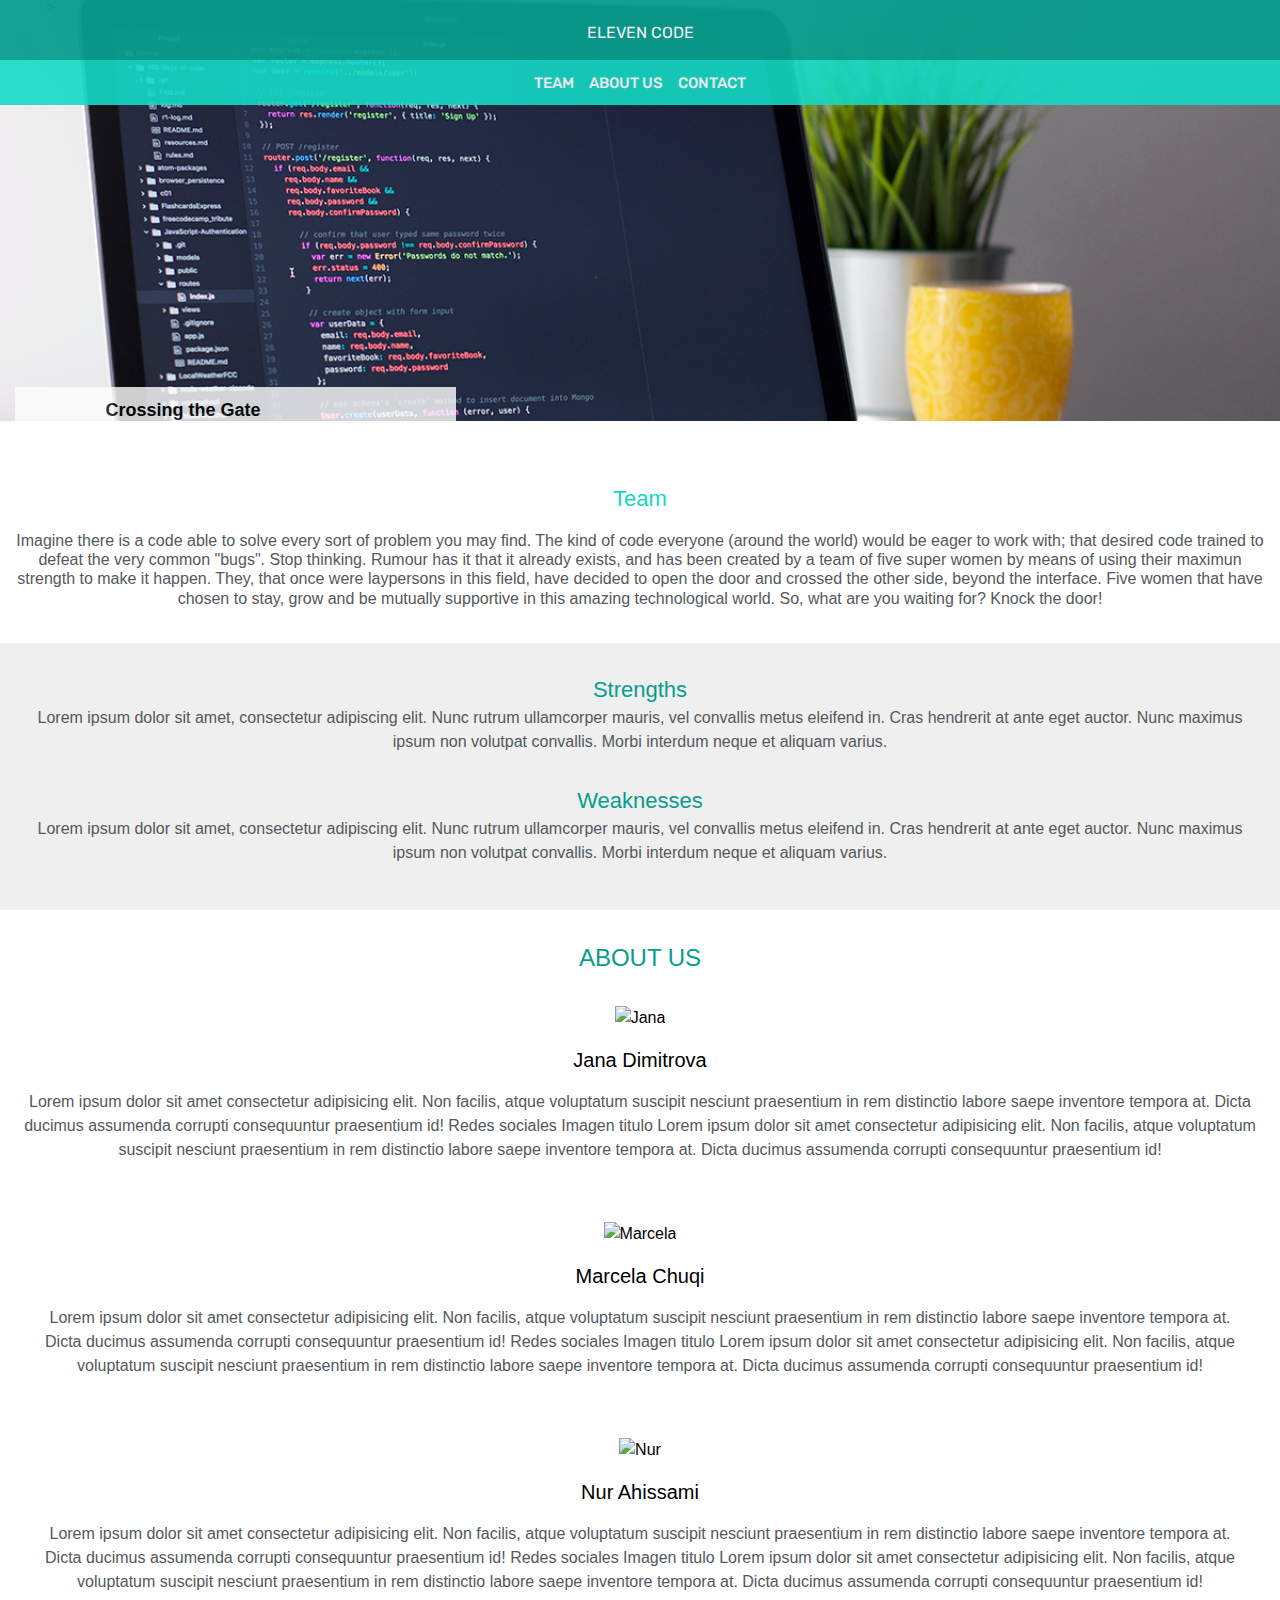
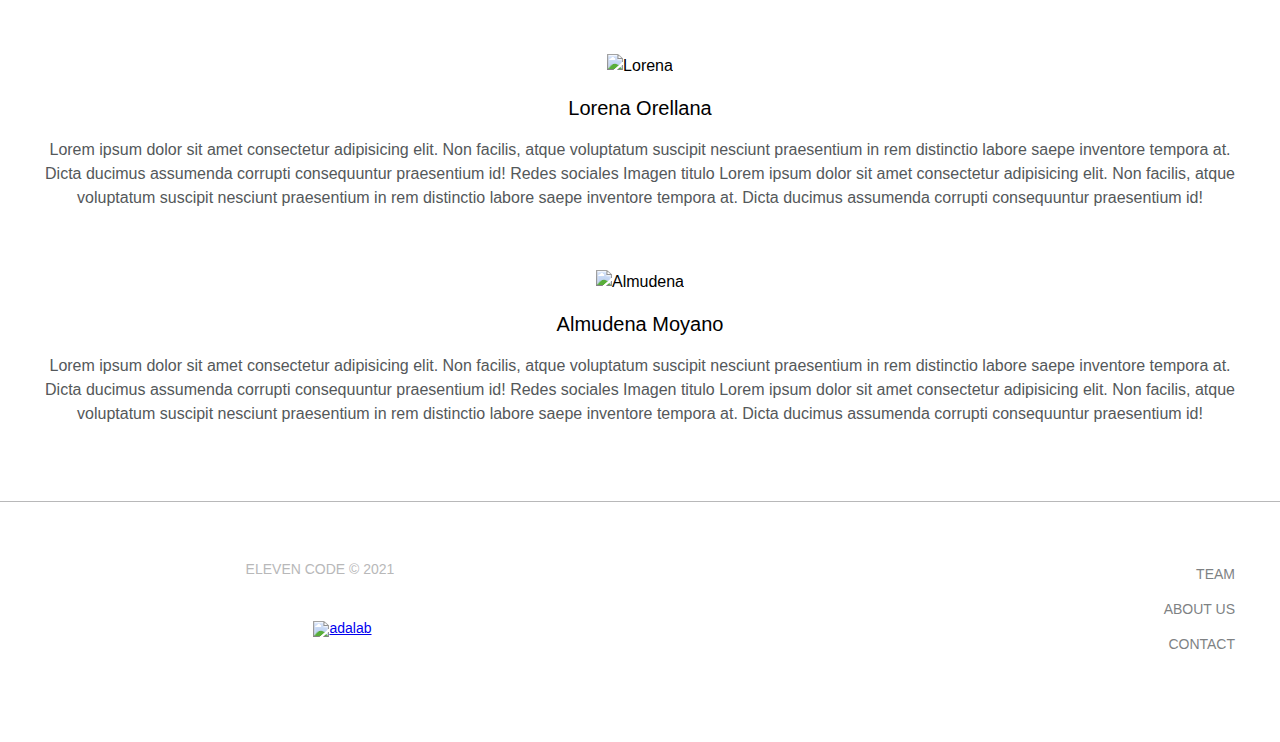
==== commit 6fd52ad8: "add media to hero" ====
--- a/index.html
+++ b/index.html
@@ -1,343 +1,303 @@
 <!DOCTYPE html>
 <html lang="en">
-  <head>
+
+<head>
     <meta charset="UTF-8" />
     <meta http-equiv="X-UA-Compatible" content="IE=edge" />
     <meta name="viewport" content="width=device-width, initial-scale=1.0" />
-    <link
-      rel="stylesheet"
-      href="https://cdnjs.cloudflare.com/ajax/libs/font-awesome/5.15.3/css/all.min.css"
-      integrity="sha512-iBBXm8fW90+nuLcSKlbmrPcLa0OT92xO1BIsZ+ywDWZCvqsWgccV3gFoRBv0z+8dLJgyAHIhR35VZc2oM/gI1w=="
-      crossorigin="anonymous"
-    />
+    <link rel="stylesheet" href="https://cdnjs.cloudflare.com/ajax/libs/font-awesome/5.15.3/css/all.min.css"
+        integrity="sha512-iBBXm8fW90+nuLcSKlbmrPcLa0OT92xO1BIsZ+ywDWZCvqsWgccV3gFoRBv0z+8dLJgyAHIhR35VZc2oM/gI1w=="
+        crossorigin="anonymous" />
     <link rel="stylesheet" href="./css/main.css" />
     <link rel="stylesheet" href="./css/reset.css" />
     <link rel="preconnect" href="https://fonts.gstatic.com" />
     <link
-      href="https://fonts.googleapis.com/css2?family=Open+Sans:ital,wght@0,400;0,600;1,400;1,600&family=Rubik:ital,wght@0,400;0,600;0,700;1,400;1,700&display=swap"
-      rel="stylesheet"
-    />
+        href="https://fonts.googleapis.com/css2?family=Open+Sans:ital,wght@0,400;0,600;1,400;1,600&family=Rubik:ital,wght@0,400;0,600;0,700;1,400;1,700&display=swap"
+        rel="stylesheet" />
     <title>Eleven Code</title>
-  </head>
-
-  <body>
+</head>
+
+<body>
     <header>
-      <!-- Marcela -->
-      <section class="header_all" id="header_all2">
-        <div class="header_base">
-          <h1 class="team_name">Eleven Code</h1>
-        </div>
-        <nav class="menu_bar">
-          <ul class="menu_list">
-            <li class="equipo">
-              <a class="menu-link" href="#equipo">Team</a>
-            </li>
-            <li class="quienes_somos">
-              <a class="menu-link" href="#quienes-somos">About us</a>
-            </li>
-            <li class="contactos">
-              <a class="menu-link" href="./contact.html">Contact</a>
-            </li>
-          </ul>
-        </nav>
-      </section>
+        <!-- Marcela -->
+        <section class="header_all" id=header_all2>
+            <div class="header_base">
+                <h1 class="team_name">Eleven Code</h1>
+            </div>
+            <nav class="menu_bar">
+                <ul class="menu_list">
+                    <li class="equipo">
+                        <a class="menu-link" href="#equipo">Team</a>
+                    </li>
+                    <li class="quienes_somos">
+                        <a class="menu-link" href="#quienes-somos">About us</a>
+                    </li>
+                    <li class="contactos">
+                        <a class="menu-link" href="./contact.html">Contact</a>
+                    </li>
+                </ul>
+            </nav>
+        </section>
     </header>
 
     <main>
-      <!-- Jana -->
-      <div class="image">
-        <img class="hero" src="./images/imagen-cabecera-movil.png" />
-        <div class="motto-rectangle">
-          <div class="motto">
-            <p>Crossing the Gate</p>
-          </div>
-        </div>
-      </div>
-      <!-- Lorena -->
-      <section class="section1">
-        <div id="equipo" class="anchor"></div>
-        <div class="team-container" id="equipo">
-          <h2 class="team-title">Team</h2>
-          <p class="team-description">
-            Imagine there is a code able to solve every sort of problem you may
-            find. The kind of code everyone (around the world) would be eager to
-            work with; that desired code trained to defeat the very common
-            "bugs". Stop thinking. Rumour has it that it already exists, and has
-            been created by a team of five super women by means of using their
-            maximun strength to make it happen. They, that once were laypersons
-            in this field, have decided to open the door and crossed the other
-            side, beyond the interface. Five women that have chosen to stay,
-            grow and be mutually supportive in this amazing technological world.
-            So, what are you waiting for? Knock the door!
-          </p>
-        </div>
-      </section>
-      <section class="section2">
-        <div class="strengths-container">
-          <h2 class="strengths">Strengths</h2>
-          <p class="strengths-description">
-            Lorem ipsum dolor sit amet, consectetur adipiscing elit. Nunc rutrum
-            ullamcorper mauris, vel convallis metus eleifend in. Cras hendrerit
-            at ante eget auctor. Nunc maximus ipsum non volutpat convallis.
-            Morbi interdum neque et aliquam varius.
-          </p>
-        </div>
-        <div class="weaknesses-container">
-          <h2 class="weaknesses">Weaknesses</h2>
-          <p class="weaknesses-description">
-            Lorem ipsum dolor sit amet, consectetur adipiscing elit. Nunc rutrum
-            ullamcorper mauris, vel convallis metus eleifend in. Cras hendrerit
-            at ante eget auctor. Nunc maximus ipsum non volutpat convallis.
-            Morbi interdum neque et aliquam varius.
-          </p>
-        </div>
-      </section>
-      <!--Almudena-->
-      <section class="item-description">
-        <div id="quienes-somos" class="anchor"></div>
-        <h2 class="title-description">About us</h2>
-        <section class="image-description">
-          <span>
-            <img src="//via.placeholder.com/180" alt="Jana" />
-          </span>
-          <h3 class="name">Jana Dimitrova</h3>
-          <p class="text-description">
-            Jana, just as Robin, is an incredibly curious woman. She also is
-            enough brave to get out of her comfort zone and go into the unknown.
-            With a background as laboratory technician and a great passion for
-            creativity, she decided to cross the Gate and enter the exciting
-            world of programming. If you are looking for a professional front
-            end developer, with motivation, career ambitions, an international
-            background, and full of innovative ideas to share, then, don't look
-            further!
-          </p>
-          <div class="social-media">
-            <ul>
-              <li class="item-social">
-                <a class="link" target="_blank" href="Url-LinkedIn-Jana"
-                  ><i class="fab fa-linkedin-in"></i
-                ></a>
-              </li>
-              <li class="item-social">
-                <a
-                  class="link"
-                  target="_blank"
-                  href="https://github.com/JanaDTitarchuk"
-                  ><i class="fab fa-github-alt"></i
-                ></a>
-              </li>
-              <li class="item-social">
-                <a
-                  class="link"
-                  target="_blank"
-                  href="mailto:jana.d.titarchuk@gmail.com"
-                  ><i class="fas fa-envelope"></i
-                ></a>
-              </li>
-            </ul>
-          </div>
-        </section>
-
+        <!-- Jana -->
+        <section class="image">
+            <div class="hero">
+                <div class="motto-rectangle">
+                    <div class="motto">
+                        <p>Crossing the Gate</p>
+                    </div>
+                </div>>    
+            </div>
+        </section>
+        <!-- Lorena -->
+        <section class="section1">
+            <div id="equipo" class="anchor"></div>
+            <div class="team-container" id="equipo">
+                <h2 class="team-title">Team</h2>
+                <p class="team-description">
+                    Imagine there is a code able to solve every sort of problem you
+                    may find. The kind of code everyone (around the world) would be
+                    eager to work with; that desired code trained to defeat the very
+                    common "bugs". Stop thinking. Rumour has it that it already
+                    exists, and has been created by a team of five super women by
+                    means of using their maximun strength to make it happen. They,
+                    that once were laypersons in this field, have decided to open the
+                    door and crossed the other side, beyond the interface. Five women
+                    that have chosen to stay, grow and be mutually supportive in this
+                    amazing technological world. So, what are you waiting for? Knock
+                    the door!
+                </p>
+            </div>
+        </section>
+        <section class="section2">
+            <div class="strengths-container">
+                <h2 class="strengths">Strengths</h2>
+                <p class="strengths-description">
+                    Lorem ipsum dolor sit amet, consectetur adipiscing elit. Nunc
+                    rutrum ullamcorper mauris, vel convallis metus eleifend in. Cras
+                    hendrerit at ante eget auctor. Nunc maximus ipsum non volutpat
+                    convallis. Morbi interdum neque et aliquam varius.
+                </p>
+            </div>
+            <div class="weaknesses-container">
+                <h2 class="weaknesses">Weaknesses</h2>
+                <p class="weaknesses-description">
+                    Lorem ipsum dolor sit amet, consectetur adipiscing elit. Nunc
+                    rutrum ullamcorper mauris, vel convallis metus eleifend in. Cras
+                    hendrerit at ante eget auctor. Nunc maximus ipsum non volutpat
+                    convallis. Morbi interdum neque et aliquam varius.
+                </p>
+            </div>
+        </section>
+        <!--Almudena-->
         <section class="item-description">
-          <span>
-            <img src="//via.placeholder.com/180" alt="Marcela" />
-          </span>
-          <h3 class="name">Marcela Chuqi</h3>
-          <p class="text-description">
-            Hello, my name is Marcela Chuqi, and as the character of Nancy
-            Wheeler in The Stranger Things, I always like to seek the truth of
-            things, brave and passionate.My contribution as jr. Front-end
-            Developer and my experience in the world of HR and entrepreneurship,
-            could be very helpful to get your project off the ground. So… knock
-            knock!If there is something that describes me, it is the ADRENALINE
-            to start something new, the INTEGRITY to continue and the RESILIENCE
-            to not stop despite unfavorable situations.
-          </p>
-          <div class="social-media">
-            <ul>
-              <li class="item-social">
-                <a
-                  class="link"
-                  target="_blank"
-                  href="https://www.linkedin.com/in/marcelachuqi/"
-                  ><i class="fab fa-linkedin-in"></i
-                ></a>
-              </li>
-              <li class="item-social">
-                <a class="link" target="_blank" href="Url-GitHub-Marcela"
-                  ><i class="fab fa-github-alt"></i
-                ></a>
-              </li>
-              <li class="item-social">
-                <a
-                  class="link"
-                  target="_blank"
-                  href="mailto:Direccion-correo-Marcela"
-                  ><i class="fas fa-envelope"></i
-                ></a>
-              </li>
-            </ul>
-          </div>
-        </section>
-
-        <section class="item-description">
-          <span>
-            <img src="//via.placeholder.com/180" alt="Nur" />
-          </span>
-          <h3 class="name">Nur Ahissami</h3>
-          <p class="text-description">
-            I identify myself with Max Mayfield for her persistence, just like
-            her I’m a committed, responsible and constant woman in my work,
-            always wanting to face new challenges. Due to my experience as a
-            designer I can contribute with my creativity, taking care of even
-            the smallest detail.I am in a new stage in which I want to learn and
-            know about this wide world. and you? What are you waiting for to
-            meet me?
-          </p>
-          <div class="social-media">
-            <ul>
-              <li class="item-social">
-                <a class="link" target="_blank" href="Url-LinkedIn-Nur"
-                  ><i class="fab fa-linkedin-in"></i
-                ></a>
-              </li>
-              <li class="item-social">
-                <a class="link" target="_blank" href="Url-GitHub-Nur"
-                  ><i class="fab fa-github-alt"></i
-                ></a>
-              </li>
-              <li class="item-social">
-                <a
-                  class="link"
-                  target="_blank"
-                  href="mailto:Direccion-correo-Nur"
-                  ><i class="fas fa-envelope"></i
-                ></a>
-              </li>
-            </ul>
-          </div>
-        </section>
-
-        <section class="item-description">
-          <span>
-            <img src="//via.placeholder.com/180" alt="Lorena" />
-          </span>
-          <h3 class="name">Lorena Orellana</h3>
-          <p class="text-description">
-            I feel inspired by Joyce´s character because of her determination to
-            achieve anything she resolves. Thanks to my extensive job experience
-            in the translation and tourism world, in this new career as
-            Front-End Developer I´m involved in, I´ll be able to deliver great
-            products in several languages and with a broad cultural
-            acquaintance. Take for granted that my goal is to become a highly
-            skilled tech woman, and..., do you know where I get the necessary
-            help from? Yin-Yoga. I´m really passionate about this slow-paced
-            style of Yoga that improves my fitness and mental wellness. So,
-            ommmmmmmmmm, May the Eleven Code be with you!
-          </p>
-          <div class="social-media">
-            <ul>
-              <li class="item-social">
-                <a class="link" target="_blank" href="Url-LinkedIn-Lorena"
-                  ><i class="fab fa-linkedin-in"></i
-                ></a>
-              </li>
-              <li class="item-social">
-                <a
-                  class="link"
-                  target="_blank"
-                  href="https://github.com/Lorellana21"
-                  ><i class="fab fa-github-alt"></i
-                ></a>
-              </li>
-              <li class="item-social">
-                <a
-                  class="link"
-                  target="_blank"
-                  href="mailto:lorellana.ordonez@gmail.com"
-                  ><i class="fas fa-envelope"></i
-                ></a>
-              </li>
-            </ul>
-          </div>
-        </section>
-
-        <section class="item-description">
-          <span>
-            <img src="//via.placeholder.com/180" alt="Almudena" />
-          </span>
-          <h3 class="name">Almudena Moyano</h3>
-          <p class="text-description">
-            Hello world! Honestly and to my own disgrace, I don't really reckon
-            that I have too many similarities with Erika but... She is funny,
-            and kind-hearted and sometimes a little bit perfeccionist...speak of
-            the devil, it's me! Just kidding, let's talk about my life. I had
-            studied Social Work when someday I realized that helping people was
-            not enough for me. It turned out that there are so many ways to make
-            the world a better place. It was the point when I took on making
-            worth from IT department hereinafter in order to make life easier as
-            a developer. As a Social Worker, I am able to solve problems through
-            soft skills like teamwork or communication. As a multifaceted, I am
-            willing to get my life with wit, persistence and patience. Indeed, I
-            have worked with children for years. So, take advantage, I am the
-            tricky girl that save the season in the last moment :)
-          </p>
-          <div class="social-media">
-            <ul>
-              <li class="item-social">
-                <a
-                  class="link"
-                  target="_blank"
-                  href="https://www.linkedin.com/in/almudena-moyano-3b293872"
-                  ><i class="fab fa-linkedin-in"></i
-                ></a>
-              </li>
-              <li class="item-social">
-                <a
-                  class="link"
-                  target="_blank"
-                  href="https://www.github.com/Almoyano"
-                  ><i class="fab fa-github-alt"></i
-                ></a>
-              </li>
-              <li class="item-social">
-                <a
-                  class="link"
-                  target="_blank"
-                  href="mailto:a.moyano.miguel@gmail.com"
-                  ><i class="fas fa-envelope"></i
-                ></a>
-              </li>
-            </ul>
-          </div>
-        </section>
-      </section>
-
-      <!--Almudena-->
+            <div id="quienes-somos" class="anchor"></div>
+            <h2 class="title-description">About us</h2>
+            <section class="image-description">
+                <span>
+                    <img src="//via.placeholder.com/180" alt="Jana" />
+                </span>
+                <h3 class="name">Jana Dimitrova</h3>
+                <p class="text-description">
+                    Lorem ipsum dolor sit amet consectetur adipisicing elit. Non
+                    facilis, atque voluptatum suscipit nesciunt praesentium in rem
+                    distinctio labore saepe inventore tempora at. Dicta ducimus
+                    assumenda corrupti consequuntur praesentium id! Redes sociales
+                    Imagen titulo Lorem ipsum dolor sit amet consectetur adipisicing
+                    elit. Non facilis, atque voluptatum suscipit nesciunt praesentium in
+                    rem distinctio labore saepe inventore tempora at. Dicta ducimus
+                    assumenda corrupti consequuntur praesentium id!
+                </p>
+                <div class="social-media">
+                    <ul>
+                        <li class="item-social">
+                            <a class="link" target="_blank" href="Url-Twitter-Jana"><i class="fab fa-twitter"></i></a>
+                        </li>
+                        <li class="item-social">
+                            <a class="link" target="_blank" href="Url-LinkedIn-Jana"><i
+                                    class="fab fa-linkedin-in"></i></a>
+                        </li>
+                        <li class="item-social">
+                            <a class="link" target="_blank" href="Url-GitHub-Jana"><i class="fab fa-github-alt"></i></a>
+                        </li>
+                        <li class="item-social">
+                            <a class="link" target="_blank" href="mailto:Direccion-correo-Jana"><i
+                                    class="fas fa-envelope"></i></a>
+                        </li>
+                    </ul>
+                </div>
+            </section>
+
+            <section class="item-description">
+                <span>
+                    <img src="//via.placeholder.com/180" alt="Marcela" />
+                </span>
+                <h3 class="name">Marcela Chuqi</h3>
+                <p class="text-description">
+                    Lorem ipsum dolor sit amet consectetur adipisicing elit. Non
+                    facilis, atque voluptatum suscipit nesciunt praesentium in rem
+                    distinctio labore saepe inventore tempora at. Dicta ducimus
+                    assumenda corrupti consequuntur praesentium id! Redes sociales
+                    Imagen titulo Lorem ipsum dolor sit amet consectetur adipisicing
+                    elit. Non facilis, atque voluptatum suscipit nesciunt praesentium in
+                    rem distinctio labore saepe inventore tempora at. Dicta ducimus
+                    assumenda corrupti consequuntur praesentium id!
+                </p>
+                <div class="social-media">
+                    <ul>
+                        <li class="item-social">
+                            <a class="link" target="_blank" href="Url-Twitter-Marcela"><i
+                                    class="fab fa-twitter"></i></a>
+                        </li>
+                        <li class="item-social">
+                            <a class="link" target="_blank" href="Url-LinkedIn-Marcela"><i
+                                    class="fab fa-linkedin-in"></i></a>
+                        </li>
+                        <li class="item-social">
+                            <a class="link" target="_blank" href="Url-GitHub-Marcela"><i
+                                    class="fab fa-github-alt"></i></a>
+                        </li>
+                        <li class="item-social">
+                            <a class="link" target="_blank" href="mailto:Direccion-correo-Marcela"><i
+                                    class="fas fa-envelope"></i></a>
+                        </li>
+                    </ul>
+                </div>
+            </section>
+
+            <section class="item-description">
+                <span>
+                    <img src="//via.placeholder.com/180" alt="Nur" />
+                </span>
+                <h3 class="name">Nur Ahissami</h3>
+                <p class="text-description">
+                    Lorem ipsum dolor sit amet consectetur adipisicing elit. Non
+                    facilis, atque voluptatum suscipit nesciunt praesentium in rem
+                    distinctio labore saepe inventore tempora at. Dicta ducimus
+                    assumenda corrupti consequuntur praesentium id! Redes sociales
+                    Imagen titulo Lorem ipsum dolor sit amet consectetur adipisicing
+                    elit. Non facilis, atque voluptatum suscipit nesciunt praesentium in
+                    rem distinctio labore saepe inventore tempora at. Dicta ducimus
+                    assumenda corrupti consequuntur praesentium id!
+                </p>
+                <div class="social-media">
+                    <ul>
+                        <li class="item-social">
+                            <a class="link" target="_blank" href="Url-Twitter-Nur"><i class="fab fa-twitter"></i></a>
+                        </li>
+                        <li class="item-social">
+                            <a class="link" target="_blank" href="Url-LinkedIn-Nur"><i
+                                    class="fab fa-linkedin-in"></i></a>
+                        </li>
+                        <li class="item-social">
+                            <a class="link" target="_blank" href="Url-GitHub-Nur"><i class="fab fa-github-alt"></i></a>
+                        </li>
+                        <li class="item-social">
+                            <a class="link" target="_blank" href="mailto:Direccion-correo-Nur"><i
+                                    class="fas fa-envelope"></i></a>
+                        </li>
+                    </ul>
+                </div>
+            </section>
+
+            <section class="item-description">
+                <span>
+                    <img src="//via.placeholder.com/180" alt="Lorena" />
+                </span>
+                <h3 class="name">Lorena Orellana</h3>
+                <p class="text-description">
+                    Lorem ipsum dolor sit amet consectetur adipisicing elit. Non
+                    facilis, atque voluptatum suscipit nesciunt praesentium in rem
+                    distinctio labore saepe inventore tempora at. Dicta ducimus
+                    assumenda corrupti consequuntur praesentium id! Redes sociales
+                    Imagen titulo Lorem ipsum dolor sit amet consectetur adipisicing
+                    elit. Non facilis, atque voluptatum suscipit nesciunt praesentium in
+                    rem distinctio labore saepe inventore tempora at. Dicta ducimus
+                    assumenda corrupti consequuntur praesentium id!
+                </p>
+                <div class="social-media">
+                    <ul>
+                        <li class="item-social">
+                            <a class="link" target="_blank" href="Url-Twitter-Lorena"><i class="fab fa-twitter"></i></a>
+                        </li>
+                        <li class="item-social">
+                            <a class="link" target="_blank" href="Url-LinkedIn-Lorena"><i
+                                    class="fab fa-linkedin-in"></i></a>
+                        </li>
+                        <li class="item-social">
+                            <a class="link" target="_blank" href="Url-GitHub-Lorena"><i
+                                    class="fab fa-github-alt"></i></a>
+                        </li>
+                        <li class="item-social">
+                            <a class="link" target="_blank" href="mailto:Direccion-correo-Lorena"><i
+                                    class="fas fa-envelope"></i></a>
+                        </li>
+                    </ul>
+                </div>
+            </section>
+
+            <section class="item-description">
+                <span>
+                    <img src="//via.placeholder.com/180" alt="Almudena" />
+                </span>
+                <h3 class="name">Almudena Moyano</h3>
+                <p class="text-description">
+                    Lorem ipsum dolor sit amet consectetur adipisicing elit. Non
+                    facilis, atque voluptatum suscipit nesciunt praesentium in rem
+                    distinctio labore saepe inventore tempora at. Dicta ducimus
+                    assumenda corrupti consequuntur praesentium id! Redes sociales
+                    Imagen titulo Lorem ipsum dolor sit amet consectetur adipisicing
+                    elit. Non facilis, atque voluptatum suscipit nesciunt praesentium in
+                    rem distinctio labore saepe inventore tempora at. Dicta ducimus
+                    assumenda corrupti consequuntur praesentium id!
+                </p>
+                <div class="social-media">
+                    <ul>
+                        <li class="item-social">
+                            <a class="link" target="_blank" href="Url-Twitter-Almudena"><i
+                                    class="fab fa-twitter"></i></a>
+                        </li>
+                        <li class="item-social">
+                            <a class="link" target="_blank" href="Url-LinkedIn-Almudena"><i
+                                    class="fab fa-linkedin-in"></i></a>
+                        </li>
+                        <li class="item-social">
+                            <a class="link" target="_blank" href="Url-GitHub-Almudena"><i
+                                    class="fab fa-github-alt"></i></a>
+                        </li>
+                        <li class="item-social">
+                            <a class="link" target="_blank" href="mailto:Direccion-correo-Almudena"><i
+                                    class="fas fa-envelope"></i></a>
+                        </li>
+                    </ul>
+                </div>
+            </section>
+        </section>
+        </section>
+        <!--Almudena-->
     </main>
     <footer class="footer">
-      <!-- Nur -->
-      <div class="name-footer">
-        <small>ELEVEN CODE &copy; 2021</small>
-      </div>
-      <nav class="footer-menu">
-        <ul>
-          <li>
-            <a class="link-color" href="#equipo">Team</a>
-          </li>
-          <li>
-            <a class="link-color" href="#quienes-somos">About us</a>
-          </li>
-          <li>
-            <a class="link-color" href="./contact.html" target="_blank"
-              >Contact</a
-            >
-          </li>
-        </ul>
-      </nav>
-      <div class="image-logo">
-        <img class="logo-size" src="./images/logo-adalab.png" alt="adalab" />
-      </div>
+        <!-- Nur -->
+        <div class="name-footer">
+            <small>ELEVEN CODE &copy; 2021</small>
+        </div>
+        <nav class="footer-menu">
+            <ul class="footer-menu-1">
+                <li class="madre-link">
+                    <a class="link-color" href="#equipo">Team</a>
+                </li>
+                <li class="madre-link">
+                    <a class="link-color" href="#quienes-somos">About us</a>
+                </li>
+                <li class="madre-link"><a class="link-color" href="./contact.html" target="_blank">Contact</a></li>
+            </ul>
+        </nav>
+        <div class="image-logo">
+            <a href="./index.html"><img class="logo-size" src="./images/logo-adalab.png" alt="adalab" /></a>
+        </div>
     </footer>
-  </body>
-</html>
+</body>
+
+</html>--- a/css/main.css
+++ b/css/main.css
@@ -21,13 +21,6 @@
   font-family: var(--FontOpenSans);
   margin-top: 45px;
 }
-@media (min-width: 768px) {
-  .footer {
-    display: grid;
-    grid-template-columns: 1fr 1fr 1fr;
-    grid-template-rows: 1fr 1fr 0.5fr;
-  }
-}
 .footer-menu {
   grid-column: span 1;
   justify-self: center;
@@ -36,11 +29,6 @@
   color: var(--Gris);
   opacity: 0.75;
   text-transform: uppercase;
-}
-@media (min-width: 768px) {
-  .footer-menu {
-    grid-column: span 2;
-  }
 }
 .link-color:link {
   color: var(--Gris);
@@ -64,7 +52,6 @@
   padding-top: 30px;
 }
 .logo-size {
-  height: 45px;
   width: 115.9px;
 }
 .name-footer {
@@ -73,13 +60,39 @@
   color: #b8b8b9;
   padding-bottom: 20px;
 }
+
 @media (min-width: 768px) {
+  .footer {
+    display: grid;
+    grid-template-columns: 1fr 1fr;
+    grid-template-rows: auto auto;
+  }
+  .footer-menu {
+    grid-column: 2 / 3;
+    grid-row: 1/3;
+    width: 100%;
+    text-align: right;
+    line-height: 2.5;
+  }
+  .footer-menu-1 {
+    display: flex;
+    flex-direction: column;
+    padding: 25px 45px;
+  }
   .name-footer {
-    grid-column: 3 / 4;
-    grid-row-start: 1;
-    grid-row-end: 3;
-  }
-}
+    grid-column: 1/2;
+    grid-row: 1/2;
+    margin-left: 0;
+    padding: 30px 45px;
+  }
+  .image-logo {
+    grid-column: 1 /2;
+    grid-row: 2/3;
+    margin-left: 0%;
+    padding: 15px 0 60px 45px;
+  }
+}
+
 /* Hero image and Motto (Jana)*/
 .image {
   background-image: url("../images/imagen-cabecera-movil.png");
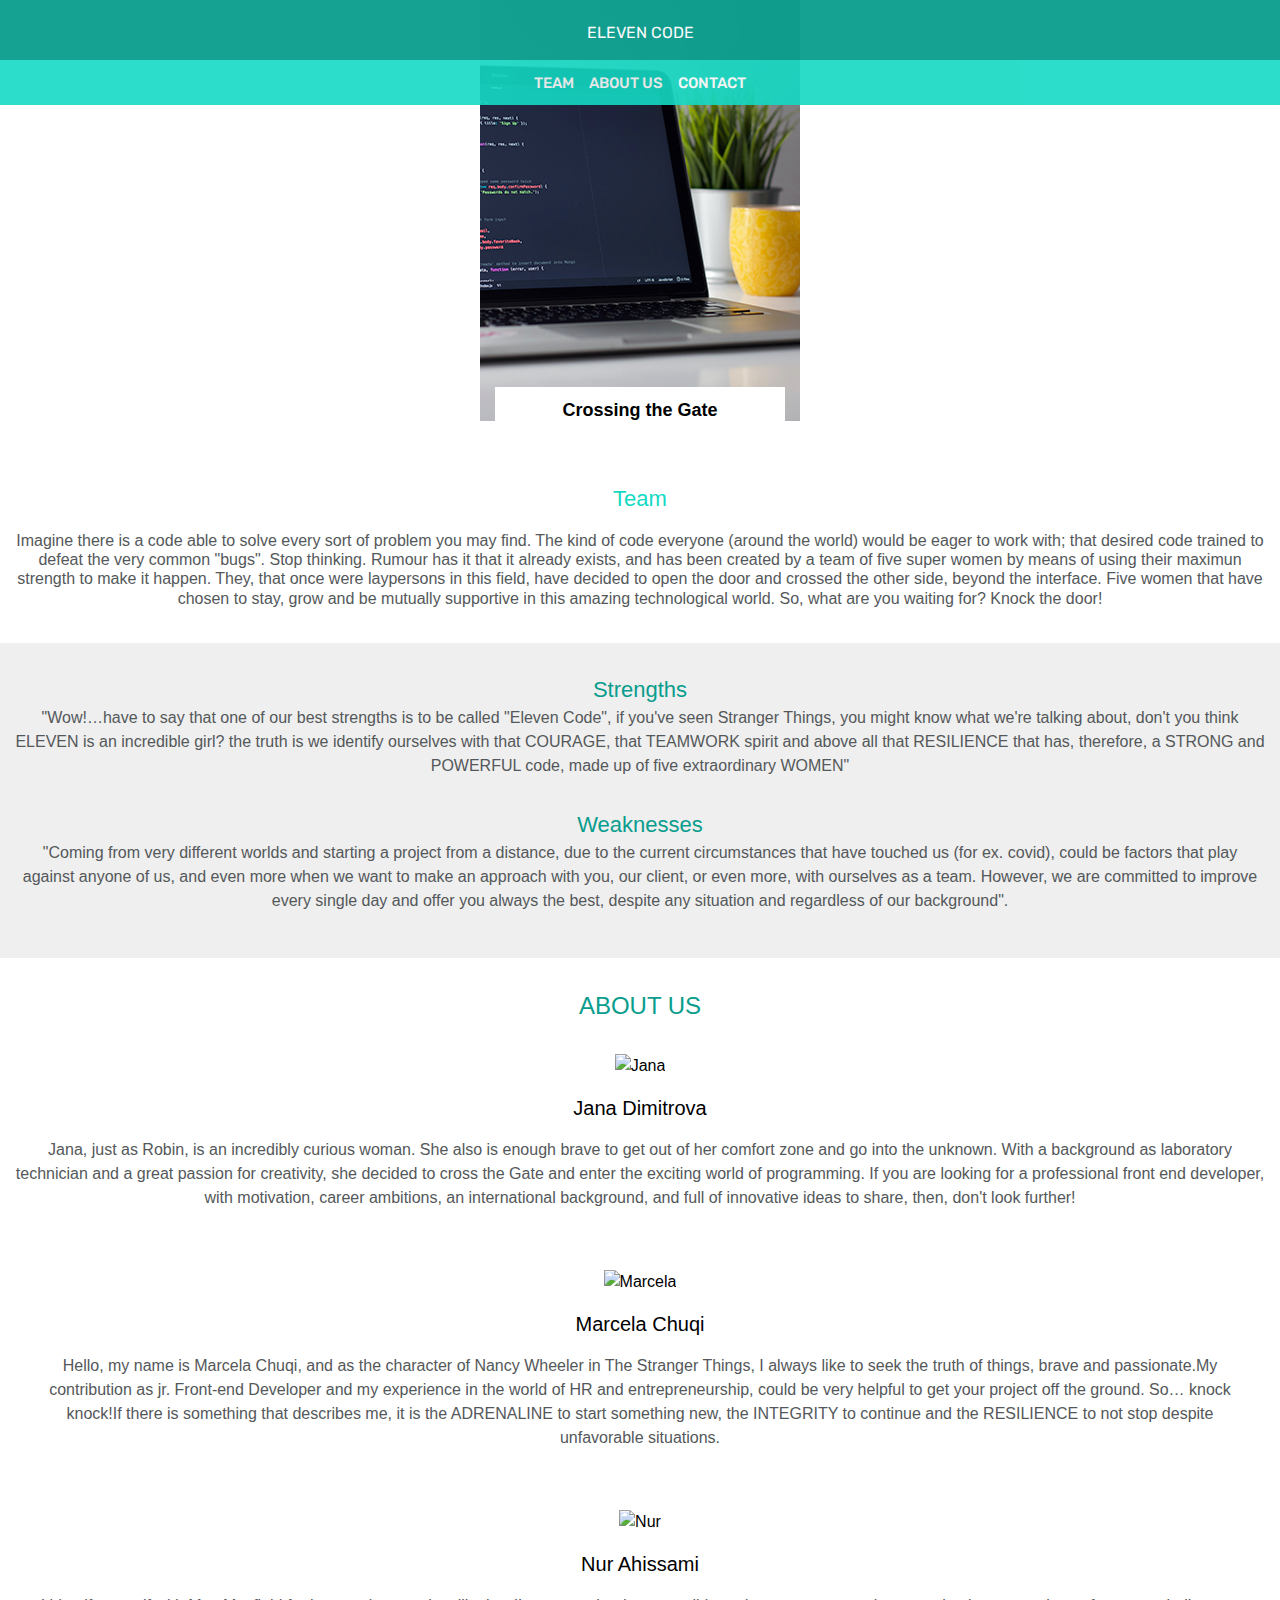
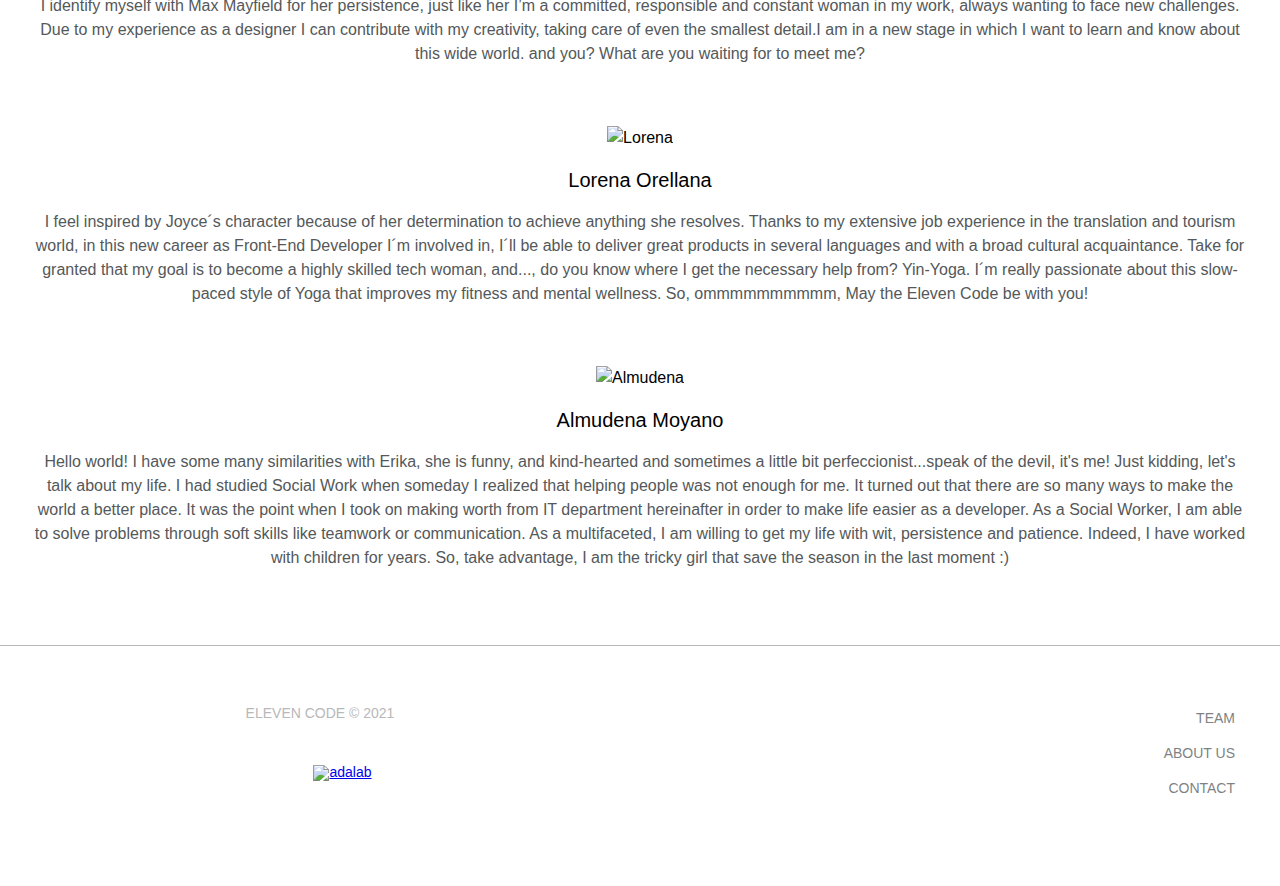
==== commit 191b7039: "Delete icon Twitter" ====
--- a/index.html
+++ b/index.html
@@ -1,303 +1,350 @@
 <!DOCTYPE html>
 <html lang="en">
-
-<head>
+  <head>
     <meta charset="UTF-8" />
     <meta http-equiv="X-UA-Compatible" content="IE=edge" />
     <meta name="viewport" content="width=device-width, initial-scale=1.0" />
-    <link rel="stylesheet" href="https://cdnjs.cloudflare.com/ajax/libs/font-awesome/5.15.3/css/all.min.css"
-        integrity="sha512-iBBXm8fW90+nuLcSKlbmrPcLa0OT92xO1BIsZ+ywDWZCvqsWgccV3gFoRBv0z+8dLJgyAHIhR35VZc2oM/gI1w=="
-        crossorigin="anonymous" />
+    <link
+      rel="stylesheet"
+      href="https://cdnjs.cloudflare.com/ajax/libs/font-awesome/5.15.3/css/all.min.css"
+      integrity="sha512-iBBXm8fW90+nuLcSKlbmrPcLa0OT92xO1BIsZ+ywDWZCvqsWgccV3gFoRBv0z+8dLJgyAHIhR35VZc2oM/gI1w=="
+      crossorigin="anonymous"
+    />
     <link rel="stylesheet" href="./css/main.css" />
     <link rel="stylesheet" href="./css/reset.css" />
     <link rel="preconnect" href="https://fonts.gstatic.com" />
     <link
-        href="https://fonts.googleapis.com/css2?family=Open+Sans:ital,wght@0,400;0,600;1,400;1,600&family=Rubik:ital,wght@0,400;0,600;0,700;1,400;1,700&display=swap"
-        rel="stylesheet" />
+      href="https://fonts.googleapis.com/css2?family=Open+Sans:ital,wght@0,400;0,600;1,400;1,600&family=Rubik:ital,wght@0,400;0,600;0,700;1,400;1,700&display=swap"
+      rel="stylesheet"
+    />
     <title>Eleven Code</title>
-</head>
-
-<body>
+  </head>
+
+  <body>
     <header>
-        <!-- Marcela -->
-        <section class="header_all" id=header_all2>
-            <div class="header_base">
-                <h1 class="team_name">Eleven Code</h1>
-            </div>
-            <nav class="menu_bar">
-                <ul class="menu_list">
-                    <li class="equipo">
-                        <a class="menu-link" href="#equipo">Team</a>
-                    </li>
-                    <li class="quienes_somos">
-                        <a class="menu-link" href="#quienes-somos">About us</a>
-                    </li>
-                    <li class="contactos">
-                        <a class="menu-link" href="./contact.html">Contact</a>
-                    </li>
-                </ul>
-            </nav>
-        </section>
+      <!-- Marcela -->
+      <section class="header_all" id="header_all2">
+        <div class="header_base">
+          <h1 class="team_name">Eleven Code</h1>
+        </div>
+        <nav class="menu_bar">
+          <ul class="menu_list">
+            <li class="equipo">
+              <a class="menu-link" href="#equipo">Team</a>
+            </li>
+            <li class="quienes_somos">
+              <a class="menu-link" href="#quienes-somos">About us</a>
+            </li>
+            <li class="contactos">
+              <a class="menu-link" href="./contact.html">Contact</a>
+            </li>
+          </ul>
+        </nav>
+      </section>
     </header>
 
     <main>
-        <!-- Jana -->
-        <section class="image">
-            <div class="hero">
-                <div class="motto-rectangle">
-                    <div class="motto">
-                        <p>Crossing the Gate</p>
-                    </div>
-                </div>>    
-            </div>
-        </section>
-        <!-- Lorena -->
-        <section class="section1">
-            <div id="equipo" class="anchor"></div>
-            <div class="team-container" id="equipo">
-                <h2 class="team-title">Team</h2>
-                <p class="team-description">
-                    Imagine there is a code able to solve every sort of problem you
-                    may find. The kind of code everyone (around the world) would be
-                    eager to work with; that desired code trained to defeat the very
-                    common "bugs". Stop thinking. Rumour has it that it already
-                    exists, and has been created by a team of five super women by
-                    means of using their maximun strength to make it happen. They,
-                    that once were laypersons in this field, have decided to open the
-                    door and crossed the other side, beyond the interface. Five women
-                    that have chosen to stay, grow and be mutually supportive in this
-                    amazing technological world. So, what are you waiting for? Knock
-                    the door!
-                </p>
-            </div>
-        </section>
-        <section class="section2">
-            <div class="strengths-container">
-                <h2 class="strengths">Strengths</h2>
-                <p class="strengths-description">
-                    Lorem ipsum dolor sit amet, consectetur adipiscing elit. Nunc
-                    rutrum ullamcorper mauris, vel convallis metus eleifend in. Cras
-                    hendrerit at ante eget auctor. Nunc maximus ipsum non volutpat
-                    convallis. Morbi interdum neque et aliquam varius.
-                </p>
-            </div>
-            <div class="weaknesses-container">
-                <h2 class="weaknesses">Weaknesses</h2>
-                <p class="weaknesses-description">
-                    Lorem ipsum dolor sit amet, consectetur adipiscing elit. Nunc
-                    rutrum ullamcorper mauris, vel convallis metus eleifend in. Cras
-                    hendrerit at ante eget auctor. Nunc maximus ipsum non volutpat
-                    convallis. Morbi interdum neque et aliquam varius.
-                </p>
-            </div>
-        </section>
-        <!--Almudena-->
+      <!-- Jana -->
+      <div class="image">
+        <img class="hero" src="./images/imagen-cabecera-movil.png" />
+        <div class="motto-rectangle">
+          <div class="motto">
+            <p>Crossing the Gate</p>
+          </div>
+        </div>
+      </div>
+      <!-- Lorena -->
+      <section class="section1">
+        <div id="equipo" class="anchor"></div>
+        <div class="team-container" id="equipo">
+          <h2 class="team-title">Team</h2>
+          <p class="team-description">
+            Imagine there is a code able to solve every sort of problem you may
+            find. The kind of code everyone (around the world) would be eager to
+            work with; that desired code trained to defeat the very common
+            "bugs". Stop thinking. Rumour has it that it already exists, and has
+            been created by a team of five super women by means of using their
+            maximun strength to make it happen. They, that once were laypersons
+            in this field, have decided to open the door and crossed the other
+            side, beyond the interface. Five women that have chosen to stay,
+            grow and be mutually supportive in this amazing technological world.
+            So, what are you waiting for? Knock the door!
+          </p>
+        </div>
+      </section>
+      <section class="section2">
+        <div class="strengths-container">
+          <h2 class="strengths">Strengths</h2>
+          <p class="strengths-description">
+            "Wow!…have to say that one of our best strengths is to be called
+            "Eleven Code", if you've seen Stranger Things, you might know what
+            we're talking about, don't you think ELEVEN is an incredible girl?
+            the truth is we identify ourselves with that COURAGE, that TEAMWORK
+            spirit and above all that RESILIENCE that has, therefore, a STRONG
+            and POWERFUL code, made up of five extraordinary WOMEN"
+          </p>
+        </div>
+        <div class="weaknesses-container">
+          <h2 class="weaknesses">Weaknesses</h2>
+          <p class="weaknesses-description">
+            "Coming from very different worlds and starting a project from a
+            distance, due to the current circumstances that have touched us (for
+            ex. covid), could be factors that play against anyone of us, and
+            even more when we want to make an approach with you, our client, or
+            even more, with ourselves as a team. However, we are committed to
+            improve every single day and offer you always the best, despite any
+            situation and regardless of our background".
+          </p>
+        </div>
+      </section>
+      <!--Almudena-->
+      <section class="item-description">
+        <div id="quienes-somos" class="anchor"></div>
+        <h2 class="title-description">About us</h2>
+        <section class="image-description">
+          <span>
+            <img src="//via.placeholder.com/180" alt="Jana" />
+          </span>
+          <h3 class="name">Jana Dimitrova</h3>
+          <p class="text-description">
+            Jana, just as Robin, is an incredibly curious woman. She also is
+            enough brave to get out of her comfort zone and go into the unknown.
+            With a background as laboratory technician and a great passion for
+            creativity, she decided to cross the Gate and enter the exciting
+            world of programming. If you are looking for a professional front
+            end developer, with motivation, career ambitions, an international
+            background, and full of innovative ideas to share, then, don't look
+            further!
+          </p>
+          <div class="social-media">
+            <ul>
+              <li class="item-social">
+                <a class="link" target="_blank" href="Url-LinkedIn-Jana"
+                  ><i class="fab fa-linkedin-in"></i
+                ></a>
+              </li>
+
+              <li class="item-social">
+                <a
+                  class="link"
+                  target="_blank"
+                  href="https://github.com/JanaDTitarchuk"
+                  ><i class="fab fa-github-alt"></i
+                ></a>
+              </li>
+              <li class="item-social">
+                <a
+                  class="link"
+                  target="_blank"
+                  href="mailto:jana.d.titarchuk@gmail.com"
+                  ><i class="fas fa-envelope"></i
+                ></a>
+              </li>
+            </ul>
+          </div>
+        </section>
+
         <section class="item-description">
-            <div id="quienes-somos" class="anchor"></div>
-            <h2 class="title-description">About us</h2>
-            <section class="image-description">
-                <span>
-                    <img src="//via.placeholder.com/180" alt="Jana" />
-                </span>
-                <h3 class="name">Jana Dimitrova</h3>
-                <p class="text-description">
-                    Lorem ipsum dolor sit amet consectetur adipisicing elit. Non
-                    facilis, atque voluptatum suscipit nesciunt praesentium in rem
-                    distinctio labore saepe inventore tempora at. Dicta ducimus
-                    assumenda corrupti consequuntur praesentium id! Redes sociales
-                    Imagen titulo Lorem ipsum dolor sit amet consectetur adipisicing
-                    elit. Non facilis, atque voluptatum suscipit nesciunt praesentium in
-                    rem distinctio labore saepe inventore tempora at. Dicta ducimus
-                    assumenda corrupti consequuntur praesentium id!
-                </p>
-                <div class="social-media">
-                    <ul>
-                        <li class="item-social">
-                            <a class="link" target="_blank" href="Url-Twitter-Jana"><i class="fab fa-twitter"></i></a>
-                        </li>
-                        <li class="item-social">
-                            <a class="link" target="_blank" href="Url-LinkedIn-Jana"><i
-                                    class="fab fa-linkedin-in"></i></a>
-                        </li>
-                        <li class="item-social">
-                            <a class="link" target="_blank" href="Url-GitHub-Jana"><i class="fab fa-github-alt"></i></a>
-                        </li>
-                        <li class="item-social">
-                            <a class="link" target="_blank" href="mailto:Direccion-correo-Jana"><i
-                                    class="fas fa-envelope"></i></a>
-                        </li>
-                    </ul>
-                </div>
-            </section>
-
-            <section class="item-description">
-                <span>
-                    <img src="//via.placeholder.com/180" alt="Marcela" />
-                </span>
-                <h3 class="name">Marcela Chuqi</h3>
-                <p class="text-description">
-                    Lorem ipsum dolor sit amet consectetur adipisicing elit. Non
-                    facilis, atque voluptatum suscipit nesciunt praesentium in rem
-                    distinctio labore saepe inventore tempora at. Dicta ducimus
-                    assumenda corrupti consequuntur praesentium id! Redes sociales
-                    Imagen titulo Lorem ipsum dolor sit amet consectetur adipisicing
-                    elit. Non facilis, atque voluptatum suscipit nesciunt praesentium in
-                    rem distinctio labore saepe inventore tempora at. Dicta ducimus
-                    assumenda corrupti consequuntur praesentium id!
-                </p>
-                <div class="social-media">
-                    <ul>
-                        <li class="item-social">
-                            <a class="link" target="_blank" href="Url-Twitter-Marcela"><i
-                                    class="fab fa-twitter"></i></a>
-                        </li>
-                        <li class="item-social">
-                            <a class="link" target="_blank" href="Url-LinkedIn-Marcela"><i
-                                    class="fab fa-linkedin-in"></i></a>
-                        </li>
-                        <li class="item-social">
-                            <a class="link" target="_blank" href="Url-GitHub-Marcela"><i
-                                    class="fab fa-github-alt"></i></a>
-                        </li>
-                        <li class="item-social">
-                            <a class="link" target="_blank" href="mailto:Direccion-correo-Marcela"><i
-                                    class="fas fa-envelope"></i></a>
-                        </li>
-                    </ul>
-                </div>
-            </section>
-
-            <section class="item-description">
-                <span>
-                    <img src="//via.placeholder.com/180" alt="Nur" />
-                </span>
-                <h3 class="name">Nur Ahissami</h3>
-                <p class="text-description">
-                    Lorem ipsum dolor sit amet consectetur adipisicing elit. Non
-                    facilis, atque voluptatum suscipit nesciunt praesentium in rem
-                    distinctio labore saepe inventore tempora at. Dicta ducimus
-                    assumenda corrupti consequuntur praesentium id! Redes sociales
-                    Imagen titulo Lorem ipsum dolor sit amet consectetur adipisicing
-                    elit. Non facilis, atque voluptatum suscipit nesciunt praesentium in
-                    rem distinctio labore saepe inventore tempora at. Dicta ducimus
-                    assumenda corrupti consequuntur praesentium id!
-                </p>
-                <div class="social-media">
-                    <ul>
-                        <li class="item-social">
-                            <a class="link" target="_blank" href="Url-Twitter-Nur"><i class="fab fa-twitter"></i></a>
-                        </li>
-                        <li class="item-social">
-                            <a class="link" target="_blank" href="Url-LinkedIn-Nur"><i
-                                    class="fab fa-linkedin-in"></i></a>
-                        </li>
-                        <li class="item-social">
-                            <a class="link" target="_blank" href="Url-GitHub-Nur"><i class="fab fa-github-alt"></i></a>
-                        </li>
-                        <li class="item-social">
-                            <a class="link" target="_blank" href="mailto:Direccion-correo-Nur"><i
-                                    class="fas fa-envelope"></i></a>
-                        </li>
-                    </ul>
-                </div>
-            </section>
-
-            <section class="item-description">
-                <span>
-                    <img src="//via.placeholder.com/180" alt="Lorena" />
-                </span>
-                <h3 class="name">Lorena Orellana</h3>
-                <p class="text-description">
-                    Lorem ipsum dolor sit amet consectetur adipisicing elit. Non
-                    facilis, atque voluptatum suscipit nesciunt praesentium in rem
-                    distinctio labore saepe inventore tempora at. Dicta ducimus
-                    assumenda corrupti consequuntur praesentium id! Redes sociales
-                    Imagen titulo Lorem ipsum dolor sit amet consectetur adipisicing
-                    elit. Non facilis, atque voluptatum suscipit nesciunt praesentium in
-                    rem distinctio labore saepe inventore tempora at. Dicta ducimus
-                    assumenda corrupti consequuntur praesentium id!
-                </p>
-                <div class="social-media">
-                    <ul>
-                        <li class="item-social">
-                            <a class="link" target="_blank" href="Url-Twitter-Lorena"><i class="fab fa-twitter"></i></a>
-                        </li>
-                        <li class="item-social">
-                            <a class="link" target="_blank" href="Url-LinkedIn-Lorena"><i
-                                    class="fab fa-linkedin-in"></i></a>
-                        </li>
-                        <li class="item-social">
-                            <a class="link" target="_blank" href="Url-GitHub-Lorena"><i
-                                    class="fab fa-github-alt"></i></a>
-                        </li>
-                        <li class="item-social">
-                            <a class="link" target="_blank" href="mailto:Direccion-correo-Lorena"><i
-                                    class="fas fa-envelope"></i></a>
-                        </li>
-                    </ul>
-                </div>
-            </section>
-
-            <section class="item-description">
-                <span>
-                    <img src="//via.placeholder.com/180" alt="Almudena" />
-                </span>
-                <h3 class="name">Almudena Moyano</h3>
-                <p class="text-description">
-                    Lorem ipsum dolor sit amet consectetur adipisicing elit. Non
-                    facilis, atque voluptatum suscipit nesciunt praesentium in rem
-                    distinctio labore saepe inventore tempora at. Dicta ducimus
-                    assumenda corrupti consequuntur praesentium id! Redes sociales
-                    Imagen titulo Lorem ipsum dolor sit amet consectetur adipisicing
-                    elit. Non facilis, atque voluptatum suscipit nesciunt praesentium in
-                    rem distinctio labore saepe inventore tempora at. Dicta ducimus
-                    assumenda corrupti consequuntur praesentium id!
-                </p>
-                <div class="social-media">
-                    <ul>
-                        <li class="item-social">
-                            <a class="link" target="_blank" href="Url-Twitter-Almudena"><i
-                                    class="fab fa-twitter"></i></a>
-                        </li>
-                        <li class="item-social">
-                            <a class="link" target="_blank" href="Url-LinkedIn-Almudena"><i
-                                    class="fab fa-linkedin-in"></i></a>
-                        </li>
-                        <li class="item-social">
-                            <a class="link" target="_blank" href="Url-GitHub-Almudena"><i
-                                    class="fab fa-github-alt"></i></a>
-                        </li>
-                        <li class="item-social">
-                            <a class="link" target="_blank" href="mailto:Direccion-correo-Almudena"><i
-                                    class="fas fa-envelope"></i></a>
-                        </li>
-                    </ul>
-                </div>
-            </section>
-        </section>
-        </section>
-        <!--Almudena-->
+          <span>
+            <img src="//via.placeholder.com/180" alt="Marcela" />
+          </span>
+          <h3 class="name">Marcela Chuqi</h3>
+          <p class="text-description">
+            Hello, my name is Marcela Chuqi, and as the character of Nancy
+            Wheeler in The Stranger Things, I always like to seek the truth of
+            things, brave and passionate.My contribution as jr. Front-end
+            Developer and my experience in the world of HR and entrepreneurship,
+            could be very helpful to get your project off the ground. So… knock
+            knock!If there is something that describes me, it is the ADRENALINE
+            to start something new, the INTEGRITY to continue and the RESILIENCE
+            to not stop despite unfavorable situations.
+          </p>
+          <div class="social-media">
+            <ul>
+              <li class="item-social">
+                <a
+                  class="link"
+                  target="_blank"
+                  href="https://www.linkedin.com/in/marcelachuqi/"
+                  ><i class="fab fa-linkedin-in"></i
+                ></a>
+              </li>
+              <li class="item-social">
+                <a class="link" target="_blank" href="Url-GitHub-Marcela"
+                  ><i class="fab fa-github-alt"></i
+                ></a>
+              </li>
+              <li class="item-social">
+                <a
+                  class="link"
+                  target="_blank"
+                  href="mailto:Direccion-correo-Marcela"
+                  ><i class="fas fa-envelope"></i
+                ></a>
+              </li>
+            </ul>
+          </div>
+        </section>
+
+        <section class="item-description">
+          <span>
+            <img src="//via.placeholder.com/180" alt="Nur" />
+          </span>
+          <h3 class="name">Nur Ahissami</h3>
+          <p class="text-description">
+            I identify myself with Max Mayfield for her persistence, just like
+            her I’m a committed, responsible and constant woman in my work,
+            always wanting to face new challenges. Due to my experience as a
+            designer I can contribute with my creativity, taking care of even
+            the smallest detail.I am in a new stage in which I want to learn and
+            know about this wide world. and you? What are you waiting for to
+            meet me?
+          </p>
+          <div class="social-media">
+            <ul>
+              <li class="item-social">
+                <a class="link" target="_blank" href="Url-LinkedIn-Nur"
+                  ><i class="fab fa-linkedin-in"></i
+                ></a>
+              </li>
+              <li class="item-social">
+                <a class="link" target="_blank" href="Url-GitHub-Nur"
+                  ><i class="fab fa-github-alt"></i
+                ></a>
+              </li>
+              <li class="item-social">
+                <a
+                  class="link"
+                  target="_blank"
+                  href="mailto:Direccion-correo-Nur"
+                  ><i class="fas fa-envelope"></i
+                ></a>
+              </li>
+            </ul>
+          </div>
+        </section>
+
+        <section class="item-description">
+          <span>
+            <img src="//via.placeholder.com/180" alt="Lorena" />
+          </span>
+          <h3 class="name">Lorena Orellana</h3>
+          <p class="text-description">
+            I feel inspired by Joyce´s character because of her determination to
+            achieve anything she resolves. Thanks to my extensive job experience
+            in the translation and tourism world, in this new career as
+            Front-End Developer I´m involved in, I´ll be able to deliver great
+            products in several languages and with a broad cultural
+            acquaintance. Take for granted that my goal is to become a highly
+            skilled tech woman, and..., do you know where I get the necessary
+            help from? Yin-Yoga. I´m really passionate about this slow-paced
+            style of Yoga that improves my fitness and mental wellness. So,
+            ommmmmmmmmm, May the Eleven Code be with you!
+          </p>
+          <div class="social-media">
+            <ul>
+              <li class="item-social">
+                <a class="link" target="_blank" href="Url-LinkedIn-Lorena"
+                  ><i class="fab fa-linkedin-in"></i
+                ></a>
+              </li>
+              <li class="item-social">
+                <a
+                  class="link"
+                  target="_blank"
+                  href="https://github.com/Lorellana21"
+                  ><i class="fab fa-github-alt"></i
+                ></a>
+              </li>
+              <li class="item-social">
+                <a
+                  class="link"
+                  target="_blank"
+                  href="mailto:lorellana.ordonez@gmail.com"
+                  ><i class="fas fa-envelope"></i
+                ></a>
+              </li>
+            </ul>
+          </div>
+        </section>
+
+        <section class="item-description">
+          <span>
+            <img src="//via.placeholder.com/180" alt="Almudena" />
+          </span>
+          <h3 class="name">Almudena Moyano</h3>
+          <p class="text-description">
+            Hello world! I have some many similarities with Erika, she is funny,
+            and kind-hearted and sometimes a little bit perfeccionist...speak of
+            the devil, it's me! Just kidding, let's talk about my life. I had
+            studied Social Work when someday I realized that helping people was
+            not enough for me. It turned out that there are so many ways to make
+            the world a better place. It was the point when I took on making
+            worth from IT department hereinafter in order to make life easier as
+            a developer. As a Social Worker, I am able to solve problems through
+            soft skills like teamwork or communication. As a multifaceted, I am
+            willing to get my life with wit, persistence and patience. Indeed, I
+            have worked with children for years. So, take advantage, I am the
+            tricky girl that save the season in the last moment :)
+          </p>
+          <div class="social-media">
+            <ul>
+              <li class="item-social">
+                <a
+                  class="link"
+                  target="_blank"
+                  href="https://www.linkedin.com/in/almudena-moyano-3b293872"
+                  ><i class="fab fa-linkedin-in"></i
+                ></a>
+              </li>
+              <li class="item-social">
+                <a
+                  class="link"
+                  target="_blank"
+                  href="https://www.github.com/Almoyano"
+                  ><i class="fab fa-github-alt"></i
+                ></a>
+              </li>
+              <li class="item-social">
+                <a
+                  class="link"
+                  target="_blank"
+                  href="mailto:a.moyano.miguel@gmail.com"
+                  ><i class="fas fa-envelope"></i
+                ></a>
+              </li>
+            </ul>
+          </div>
+        </section>
+      </section>
+
+      <!--Almudena-->
     </main>
     <footer class="footer">
-        <!-- Nur -->
-        <div class="name-footer">
-            <small>ELEVEN CODE &copy; 2021</small>
-        </div>
-        <nav class="footer-menu">
-            <ul class="footer-menu-1">
-                <li class="madre-link">
-                    <a class="link-color" href="#equipo">Team</a>
-                </li>
-                <li class="madre-link">
-                    <a class="link-color" href="#quienes-somos">About us</a>
-                </li>
-                <li class="madre-link"><a class="link-color" href="./contact.html" target="_blank">Contact</a></li>
-            </ul>
-        </nav>
-        <div class="image-logo">
-            <a href="./index.html"><img class="logo-size" src="./images/logo-adalab.png" alt="adalab" /></a>
-        </div>
+      <!-- Nur -->
+      <div class="name-footer">
+        <small>ELEVEN CODE &copy; 2021</small>
+      </div>
+      <nav class="footer-menu">
+        <ul class="footer-menu-1">
+          <li class="madre-link">
+            <a class="link-color" href="#equipo">Team</a>
+          </li>
+          <li class="madre-link">
+            <a class="link-color" href="#quienes-somos">About us</a>
+          </li>
+          <li class="madre-link">
+            <a class="link-color" href="./contact.html" target="_blank"
+              >Contact</a
+            >
+          </li>
+        </ul>
+      </nav>
+      <div class="image-logo">
+        <a href="./index.html"
+          ><img class="logo-size" src="./images/logo-adalab.png" alt="adalab"
+        /></a>
+      </div>
     </footer>
-</body>
-
-</html>+  </body>
+</html>
--- a/css/main.css
+++ b/css/main.css
@@ -95,19 +95,17 @@
 
 /* Hero image and Motto (Jana)*/
 .image {
-  background-image: url("../images/imagen-cabecera-movil.png");
-  background-size: contain;
   position: relative; /*with respect to the viewport*/
-  display: block;
   width: 320px;
   height: 421px;
-  margin: auto; /*changed for 2nd sprint from auto*/
-}
-/* .hero {
-  position: absolute; /*with respect to image
+  display: block;
+  margin: auto;
+}
+.hero {
+  position: absolute; /*with respect to image*/
   width: 320px;
   height: 421px;
-} */
+}
 .motto-rectangle {
   background-color: #ffffff;
   position: absolute; /*with respect to hero*/
@@ -116,7 +114,6 @@
   display: block;
   left: 15px;
   top: 387px;
-  margin: 0;
 }
 .motto {
   font-family: var(--FontOpenSans);
@@ -132,28 +129,6 @@
   display: block;
   left: 15px;
   top: 14px;
-}
-/*Jana mediaquery tablet*/
-@media (min-width: 768px) {
-  .image {
-    width: 100vw;
-    background-image: url("../images/imagen-cabecera.png");
-    background-size: cover;
-    background-repeat: no-repeat;
-  }
-  .motto-rectangle {
-    width: 441px;
-    height: 80px;
-    opacity: 0.8;
-    margin: 0;
-    padding-left: 46px;
-  }
-  .motto {
-    padding-left: 46px;
-  }
-  .hero {
-    padding-left: 46px;
-  }
 }
 
 /*HEADER */
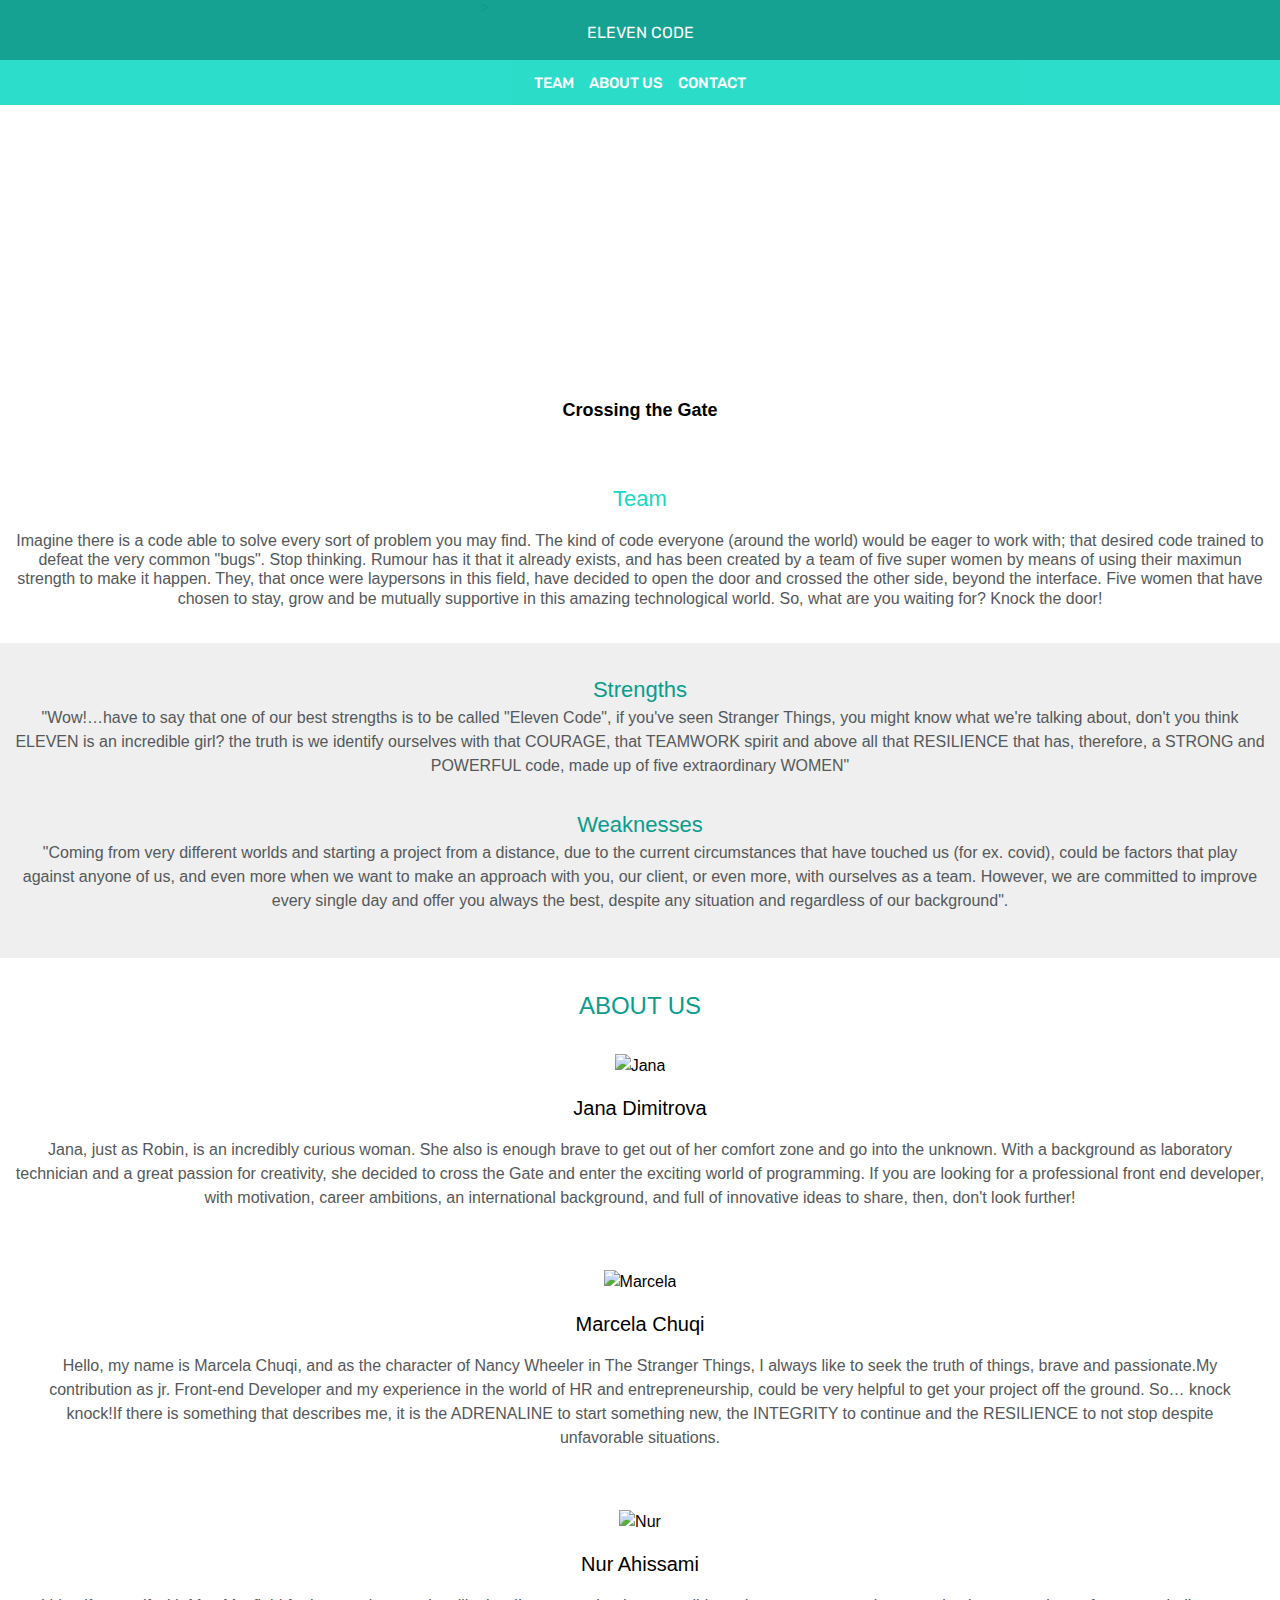
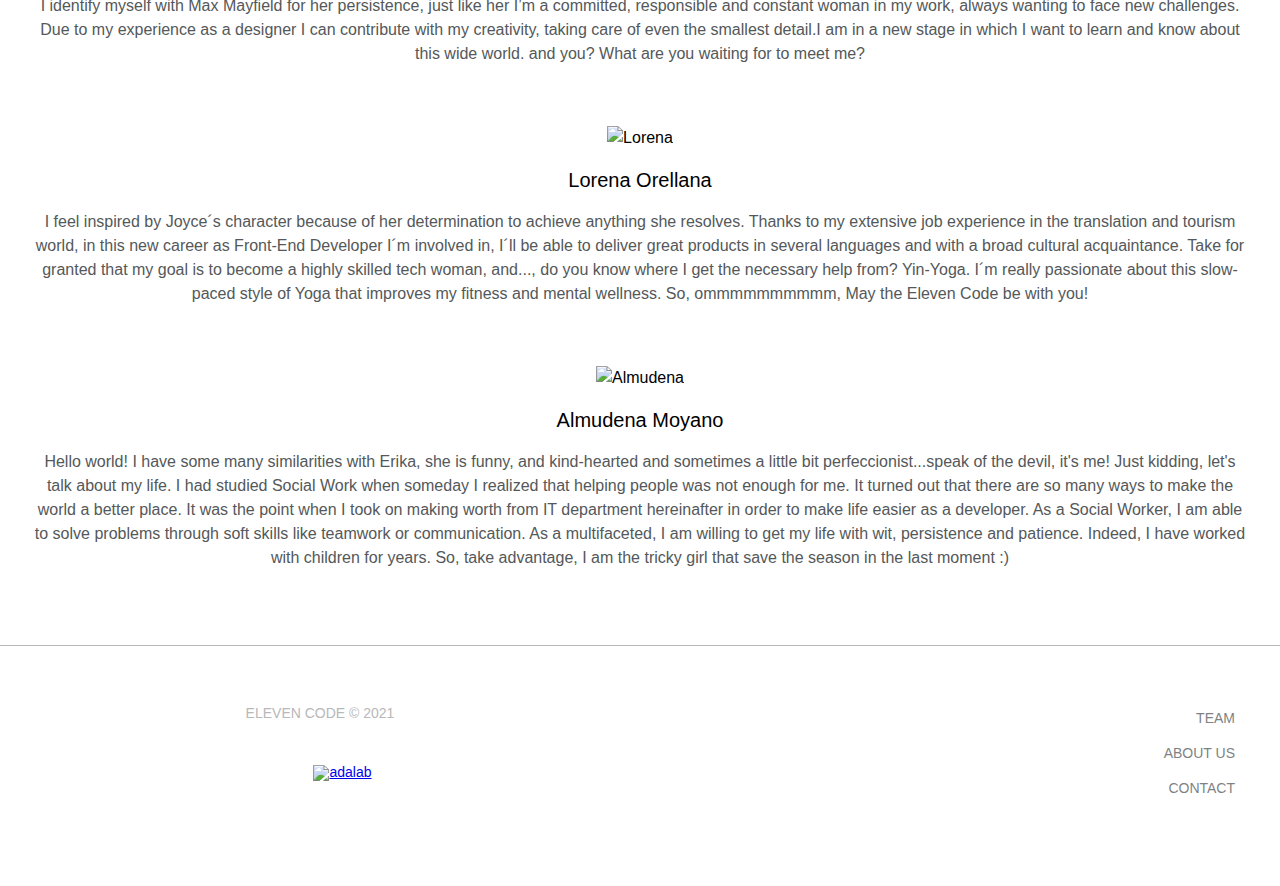
==== commit f5301984: "merging hero" ====
--- a/index.html
+++ b/index.html
@@ -45,14 +45,15 @@
 
     <main>
       <!-- Jana -->
-      <div class="image">
-        <img class="hero" src="./images/imagen-cabecera-movil.png" />
-        <div class="motto-rectangle">
-          <div class="motto">
-            <p>Crossing the Gate</p>
-          </div>
-        </div>
-      </div>
+      <section class="image">
+        <div class="hero">
+            <div class="motto-rectangle">
+                <div class="motto">
+                    <p>Crossing the Gate</p>
+                </div>
+            </div>>    
+        </div>
+    </section>
       <!-- Lorena -->
       <section class="section1">
         <div id="equipo" class="anchor"></div>
